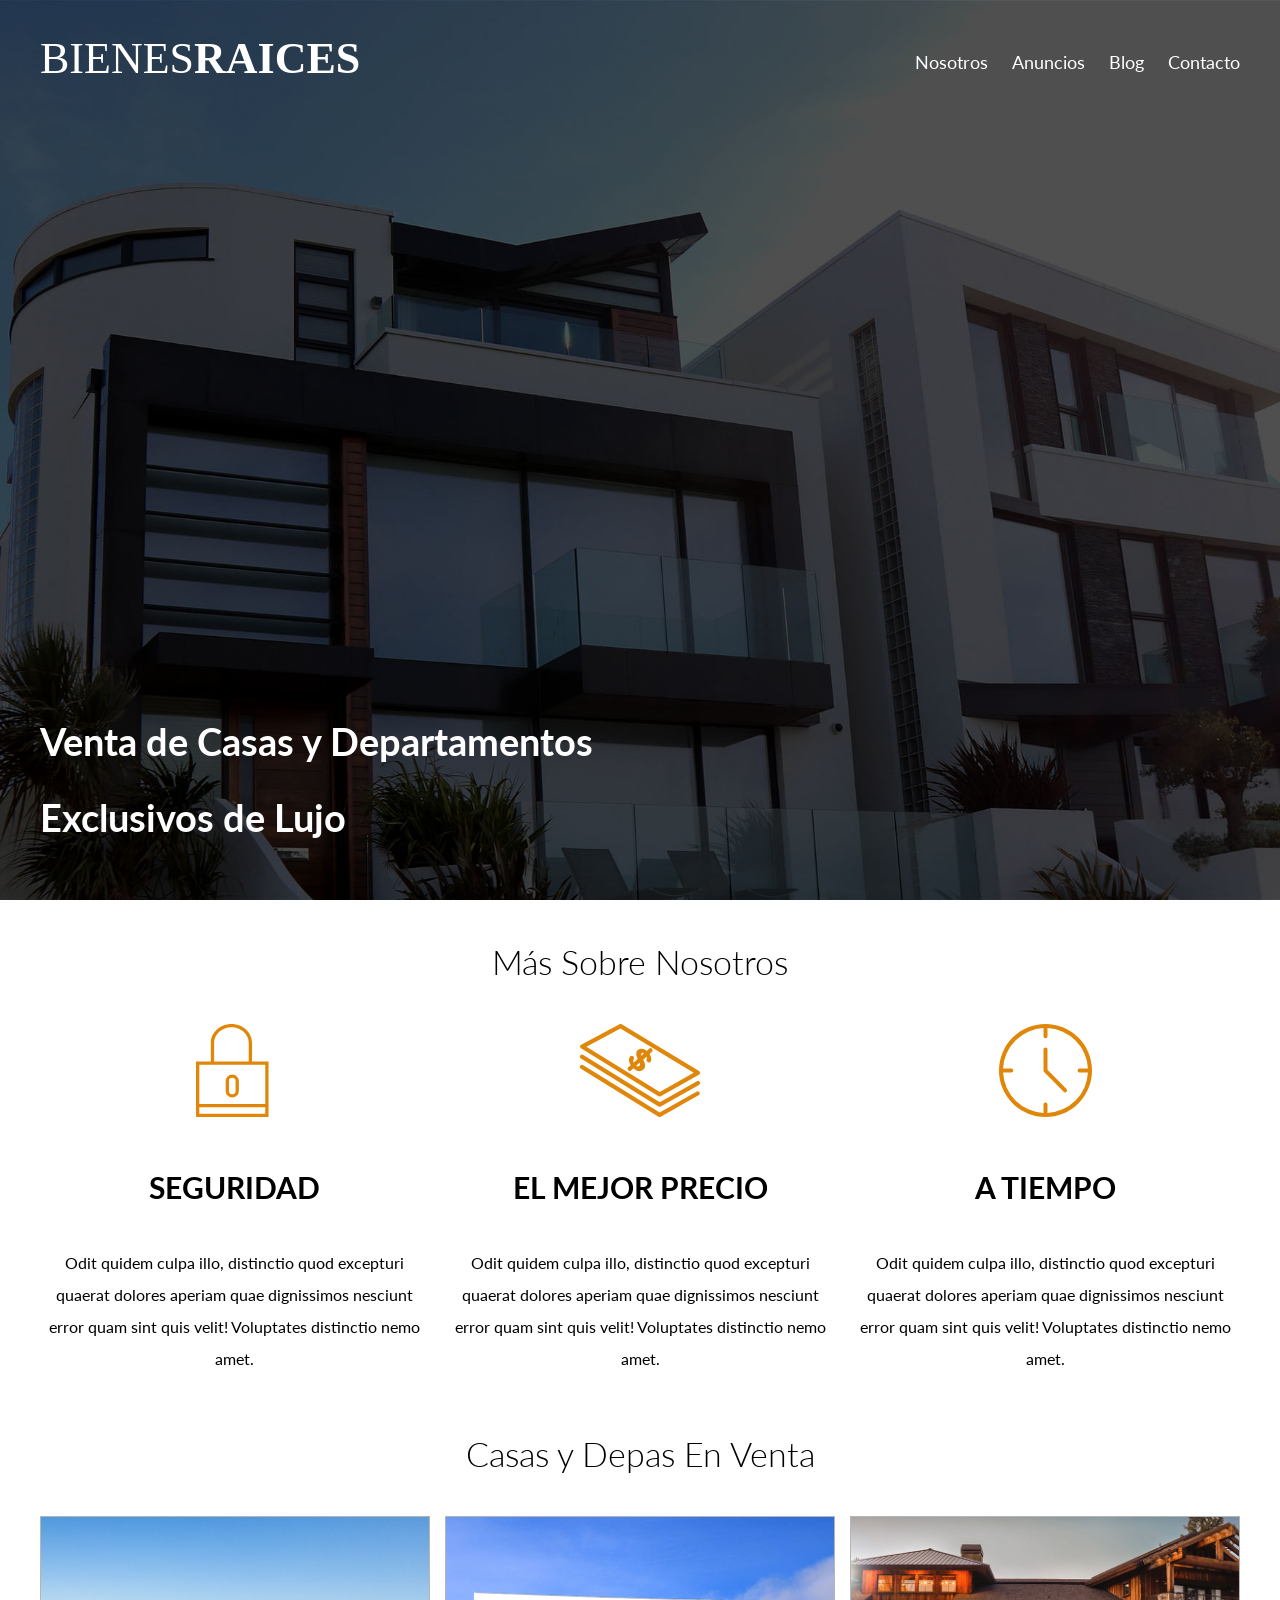
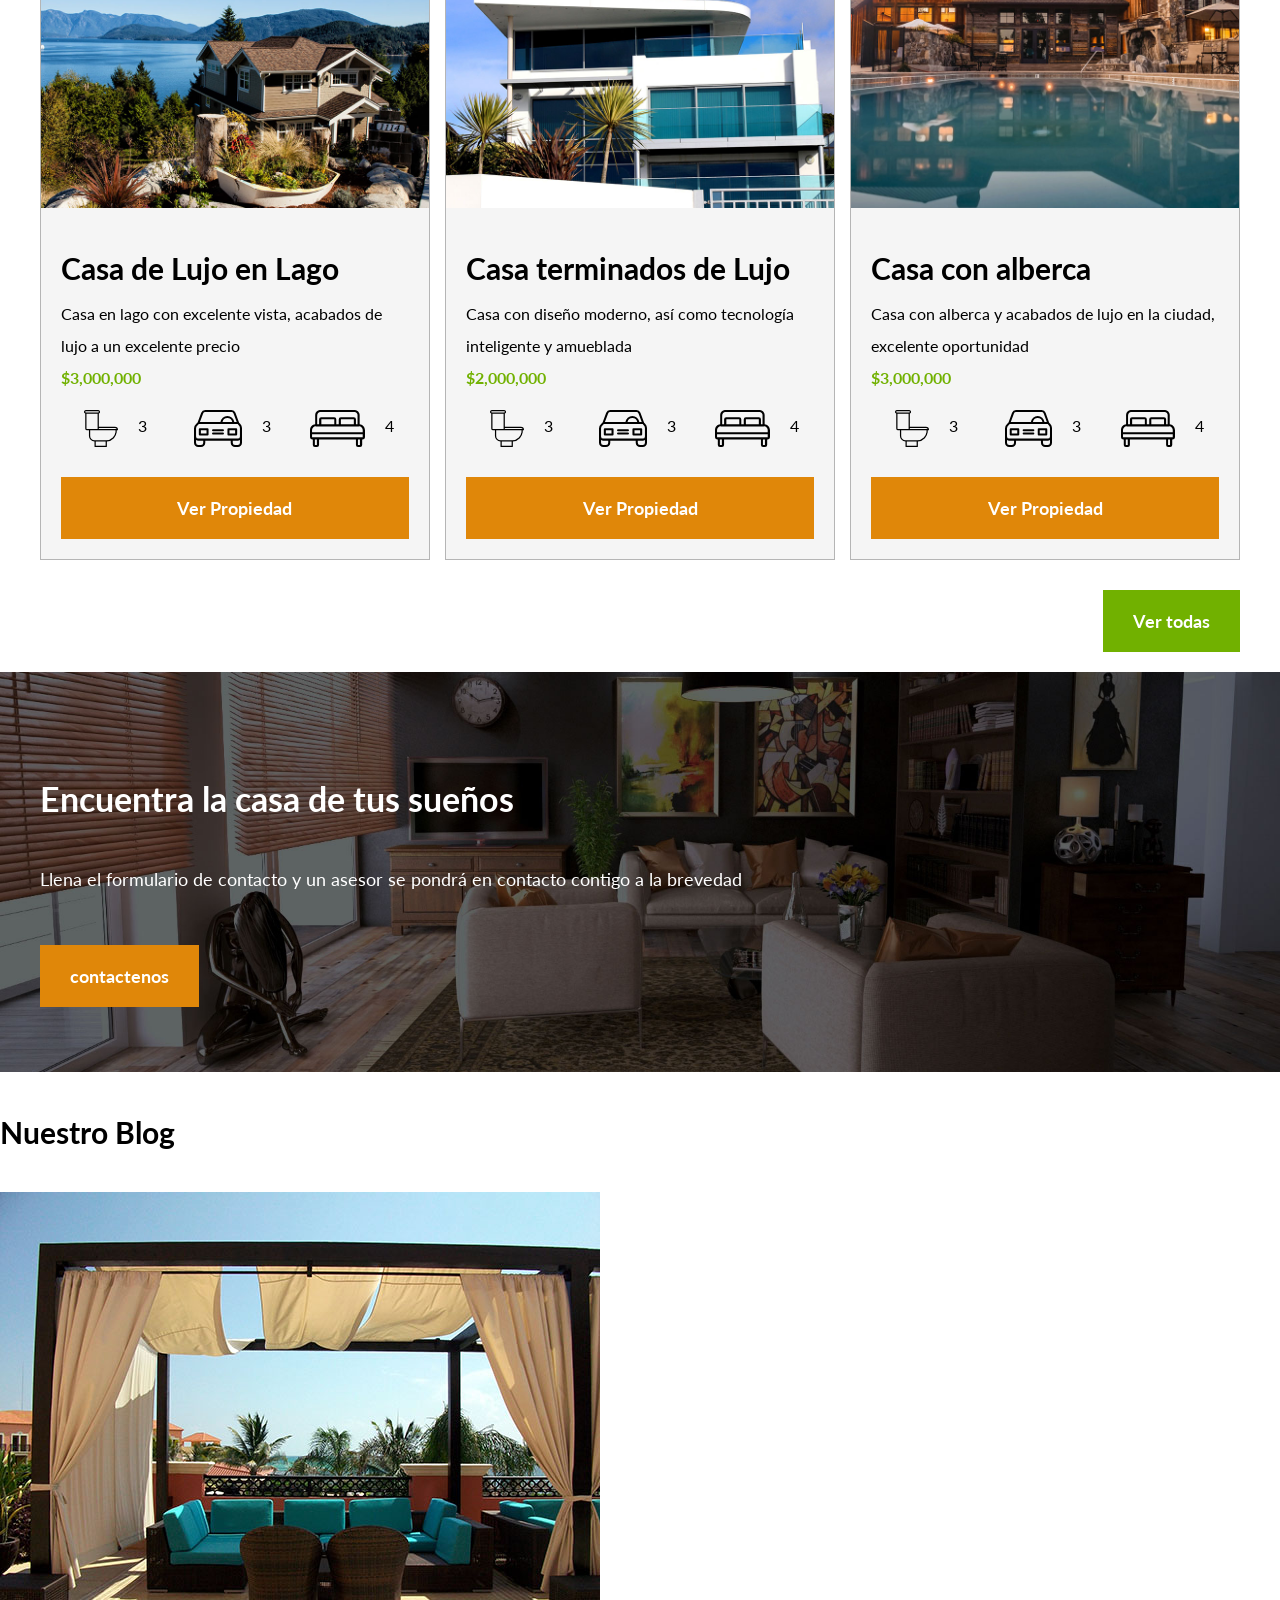
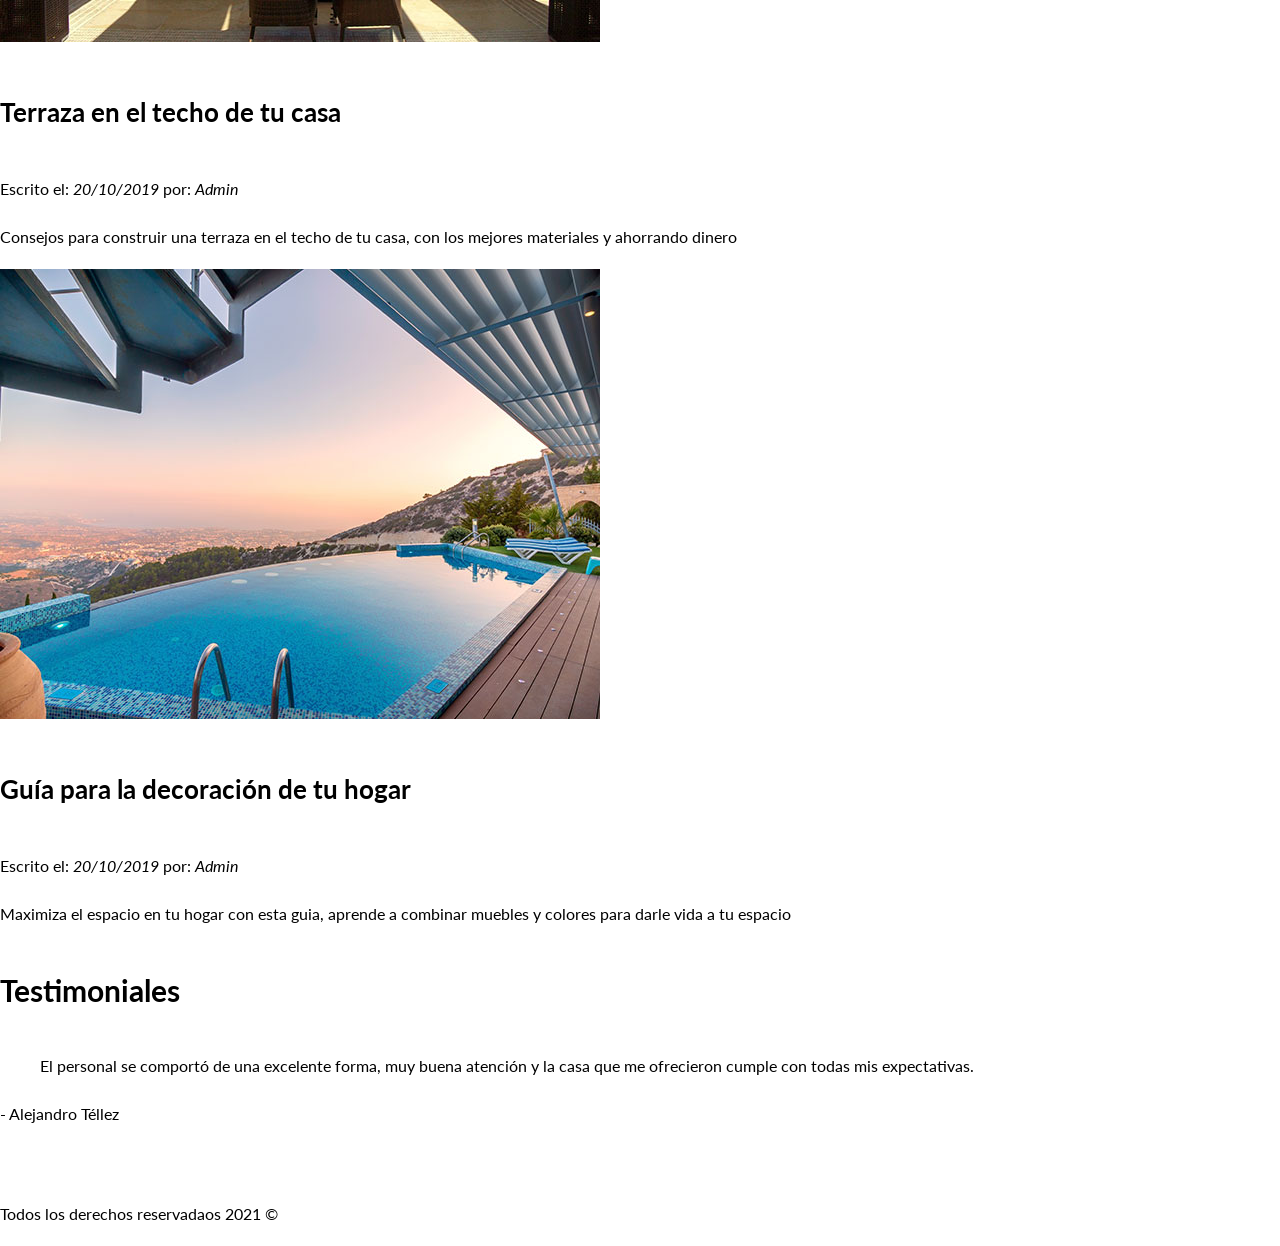
==== index.html @ 22dfffb2 "Finalización del capitulo 10" ====
<!DOCTYPE html>
<html lang="en">
<head>
    <meta charset="UTF-8">
    <meta http-equiv="X-UA-Compatible" content="IE=edge">
    <meta name="viewport" content="width=device-width, initial-scale=1.0">
    <title>Bienes Raices</title>
    <link rel="preconnect" href="https://fonts.gstatic.com">
    <link href="https://fonts.googleapis.com/css2?family=Lato:wght@300;400;700;900&display=swap" rel="stylesheet">
    <link rel="stylesheet" href="css/normalize.css">
    <link rel="stylesheet" href="css/style.css">
</head>
<body>

    <header class="site-header inicio">
        <div class="contenedor contenido-header">
            <div class="barra">
                <a href="/">
                    <img src="img/logo.svg" alt="Logotipo de Bienes Raices">
                </a>

                <nav class="navegacion">
                    <a href="nosotros.html">Nosotros</a>
                    <a href="anuncios.html">Anuncios</a>
                    <a href="blog.html">Blog</a>
                    <a href="contacto.html">Contacto</a>
                </nav>
            </div>

            <h1>Venta de Casas y Departamentos Exclusivos de Lujo</h1>
        </div>
    </header>

    <section class="contenedor seccion">
        <h2 class="centrar-texto fw-300" >Más Sobre Nosotros</h2>
        <div class="iconos-nosotros">
            <div class="icono">
                <img src="img/icono1.svg" alt="icono Seguridad">
                <h3>Seguridad</h3>
                <p>Odit quidem culpa illo, distinctio quod excepturi quaerat dolores aperiam quae dignissimos nesciunt error quam sint quis velit! Voluptates distinctio nemo amet.</p>
            </div>

            <div class="icono">
                <img src="img/icono2.svg" alt="icono Mejor Precio">
                <h3>El Mejor Precio</h3>
                <p>Odit quidem culpa illo, distinctio quod excepturi quaerat dolores aperiam quae dignissimos nesciunt error quam sint quis velit! Voluptates distinctio nemo amet.</p>
            </div>

            <div class="icono">
                <img src="img/icono3.svg" alt="icono A Tiempo">
                <h3>A Tiempo</h3>
                <p>Odit quidem culpa illo, distinctio quod excepturi quaerat dolores aperiam quae dignissimos nesciunt error quam sint quis velit! Voluptates distinctio nemo amet.</p>   
            </div> 
        </div>
    </section>

    <main class="seccion contenedor">
        <h2 class="fw-300 centrar-texto">Casas y Depas En Venta</h2>

        <div class="contenedor-anuncios">
            <div class="anuncio">
                <img src="img/anuncio1.jpg" alt="Anuncio casa en el lago">
                <div class="contenido-anuncio"> 
                    <h3>Casa de Lujo en Lago</h3>
                    <p>Casa en lago con excelente vista, acabados de lujo a un excelente precio</p>
                    <p class="precio">$3,000,000</p>
                    <ul class="iconos-caracteristicas">
                        <li>
                            <img src="img/icono_wc.svg" alt="icono wc">
                            <p>3</p>
                        </li>

                        <li>
                            <img src="img/icono_estacionamiento.svg" alt="icono autos">
                            <p>3</p>
                        </li>

                        <li>
                            <img src="img/icono_dormitorio.svg" alt="icono dormitorio">
                            <p>4</p>
                        </li>
                    </ul>
                    <a href="#" class="boton boton-amarillo d-block">Ver Propiedad</a>
                </div>
            </div>

            <div class="anuncio">
                <img src="img/anuncio2.jpg" alt="Anuncio casa de lujo">
                <div class="contenido-anuncio">
                    <h3>Casa terminados de Lujo</h3>
                    <p>Casa con diseño moderno, así como tecnología inteligente y amueblada</p>
                    <p class="precio">$2,000,000</p>
                    <ul class="iconos-caracteristicas">
                        <li>
                            <img src="img/icono_wc.svg" alt="icono wc">
                            <p>3</p>
                        </li>

                        <li>
                            <img src="img/icono_estacionamiento.svg" alt="icono autos">
                            <p>3</p>
                        </li>

                        <li>
                            <img src="img/icono_dormitorio.svg" alt="icono dormitorio">
                            <p>4</p>
                        </li>
                    </ul>
                    <a href="#" class="boton boton-amarillo d-block">Ver Propiedad</a>
                </div>
            </div>

            <div class="anuncio">
                <img src="img/anuncio3.jpg" alt="Anuncio casa con alberca">
                <div class="contenido-anuncio">
                    <h3>Casa con alberca</h3>
                    <p>Casa con alberca y acabados de lujo en la ciudad, excelente oportunidad</p>
                    <p class="precio">$3,000,000</p>
                    <ul class="iconos-caracteristicas">
                        <li>
                            <img src="img/icono_wc.svg" alt="icono wc">
                            <p>3</p>
                        </li>

                        <li>
                            <img src="img/icono_estacionamiento.svg" alt="icono autos">
                            <p>3</p>
                        </li>

                        <li>
                            <img src="img/icono_dormitorio.svg" alt="icono dormitorio">
                            <p>4</p>
                        </li>
                    </ul>
                    <a href="#" class="boton boton-amarillo d-block">Ver Propiedad</a>
                </div>
            </div>
        </div>
        <div class="ver-todas">
            <a href="Anuncios.html" class="boton boton-verde">Ver todas</a>
        </div>
    </main>
        
    <section class="imagen-contacto">
        <div class="contenedor contenido-contacto">
            <h2>Encuentra la casa de tus sueños</h2>
            <p>Llena el formulario de contacto y un asesor se pondrá en contacto contigo a la brevedad</p>
            <a href="contacto.html" class="boton boton-amarillo">contactenos</a>
            <link rel="stylesheet" href="css/style.css">
        </div>
    </section>
    <section>
        <h3>Nuestro Blog</h3>

        <article>
            <img src="img/blog1.jpg" alt="Entrada de blog">
            <h4>Terraza en el techo de tu casa</h4>
            <p>Escrito el: <em> 20/10/2019 </em> por: <em> Admin </em> </p>
            <p>Consejos para construir una terraza en el techo de tu casa, con los mejores materiales y ahorrando dinero</p>
        </article>

        <article>
            <img src="img/blog2.jpg" alt="Entrada de blog">
            <h4>Guía para la decoración de tu hogar</h4>
            <p>Escrito el: <em> 20/10/2019 </em> por: <em> Admin </em> </p>
            <p>Maximiza el espacio en tu hogar con esta guia, aprende a combinar muebles y colores para darle vida a tu espacio</p>
        </article>
    </section>

    <section>
        <h3>Testimoniales</h3>

        <blockquote> <!-- Es un parrafo para Testimoniales -->
            El personal se comportó de una excelente forma, muy buena atención y la casa que me ofrecieron cumple con todas mis expectativas.
        </blockquote>
        <p>- Alejandro Téllez</p>
    </section>  

    <footer>
        <nav class="navegacion">
            <a href="nosotros.html">Nosotros</a>
            <a href="anuncios.html">Anuncios</a>
            <a href="blog.html">Blog</a>
            <a href="contacto.html">Contacto</a>
        </nav>
        <p>Todos los derechos reservadaos 2021 &copy; </p>
    </footer>
</body>
</html>
---- css/style.css ----
html{
    box-sizing: border-box;
    font-size: 62.5%;/**Rese REMS -> 1 REMS - 62.5% =10px */
}
*, *:before, *:after {
    box-sizing: inherit;
  }
body{
    font-family: 'Lato', sans-serif;
    font-size: 1.6rem;
    line-height: 2;
}

/*Estilos Globales */
img{
    max-width: 100%;/*Tamaño se ajustará a la pantalla*/
}
.contenedor{ /*Caja Principal*/
    max-width: 120rem; /*Tomará hasta 1200px*/
    margin: 0 auto 0 auto; /*Centrar a los lados el contenedor*/
}
/*--Definición de tamaños */
h1{
    font-size: 3.8rem;
}
h2{
    font-size: 3.4rem;
}
h3{
    font-size: 3rem;
}
h4{
    font-size: 2.6rem;
}
/* Utilidades */
.seccion{
    margin-top: 2rem;
    margin-bottom: 2rem;
}
.fw-300{
    font-weight: 300;
}
.centrar-texto{
    text-align: center;
}
/**Botones**/
.d-block{
    display: block!important; /*Se usa para que no se rescriba el display y solo se aplique en amarilla*/
}
.boton{
    color: white;
    font-weight: 700;
    text-decoration: none;
    font-size: 1.8rem;
    padding: 1.3rem 3rem;
    margin-top: 3rem;
    display: inline-block; /* se usa ya que los enlaces o la etiqueta <a> usa dispaly inline*/
    text-align: center;
}
.boton-amarillo{
    background-color: #e08709;
}
.boton-verde{
    background-color: #71b100;
}

/*Header*/
.site-header.inicio{
    background-image: url(../img/header.jpg);
    background-position: center center;
    background-size: cover;
    height: 100vh; /* Cubre el 100% de la altura de la pantalla  */
    min-height: 60rem; /* Lo mínimo que medirá en pantallas menores a 600px */
    
}
.contenido-header{
    height: 100%; /*Toma la altura del padre que es site-header*/
    display: flex;
    flex-direction: column;
    justify-content: space-between;
    
}
.contenido-header h1{
    color: white;
    padding-bottom: 2rem;
    max-width: 60rem; /* Tamaño de la caja */
    line-height: 2; /*interlineado*/
}
.barra{
    display: flex; /* Flex box solo afecta el primer nivel */
    justify-content: space-between;
    padding-top: 3rem;
    align-items: center;  /*Alinear verticalmente*/
}
/*Navegación*/
.navegacion a {
    color: white;
    text-decoration: none;
    font-size: 1.8rem;
    margin-right: 2rem;
}
.navegacion a:hover{ /* Cambia de color cuando se pasa el mouse */
    color: #71b100;
}

.navegacion a:last-of-type{ /* el último elemento, es este caso el último elemento de navegación no tiene margen */
    margin: 0;
}
/** Iconos Nosotors*/
.iconos-nosotros{ /*Padre*/
    display: flex;
    justify-content: space-between;
}

.icono{
    flex-basis: calc(33.3% - 1rem); /* Definiendo el tamaño */
    text-align: center; /* Centra todo el contenido */
}

.icono h3{
    text-transform: uppercase;
}
/**Anuncios**/
.contenedor-anuncios{/*Padre*/
    display: flex;
    justify-content: space-between;
}
.anuncio{
    flex-basis: calc(33.3% - 1rem); /* Definiendo el tamaño */
    border: 1px solid #b5b5b5;
    background-color: #f5f5f5;
}

.contenido-anuncio{
    padding: 2rem;
}
.contenido-anuncio h3,
.contenido-anuncio p{
    margin: 0;
}

.precio{
    color: #71b100;
    font-weight: 700;
}
.ver-todas{
    display: flex;
    justify-content: flex-end;
}
/** COntacto home **/
.imagen-contacto{
    background-image: url(../img/encuentra.jpg);
    background-position: center center;
    background-size: cover;
    height: 40rem;
    display: flex;
    align-items: center;
}
.contenido-contacto{
    flex: 1;
    color: white;

}
.contenido-contacto p {
    font-size: 1.8rem;
}
.iconos-caracteristicas{
    list-style: none;
    padding: 0;
    display: flex;
    justify-content: space-around;
}

.iconos-caracteristicas li{
    display: flex;
}
.iconos-caracteristicas li img{
    margin-right: 2rem;
}
---- css/style.css ----
html{
    box-sizing: border-box;
    font-size: 62.5%;/**Rese REMS -> 1 REMS - 62.5% =10px */
}
*, *:before, *:after {
    box-sizing: inherit;
  }
body{
    font-family: 'Lato', sans-serif;
    font-size: 1.6rem;
    line-height: 2;
}

/*Estilos Globales */
img{
    max-width: 100%;/*Tamaño se ajustará a la pantalla*/
}
.contenedor{ /*Caja Principal*/
    max-width: 120rem; /*Tomará hasta 1200px*/
    margin: 0 auto 0 auto; /*Centrar a los lados el contenedor*/
}
/*--Definición de tamaños */
h1{
    font-size: 3.8rem;
}
h2{
    font-size: 3.4rem;
}
h3{
    font-size: 3rem;
}
h4{
    font-size: 2.6rem;
}
/* Utilidades */
.seccion{
    margin-top: 2rem;
    margin-bottom: 2rem;
}
.fw-300{
    font-weight: 300;
}
.centrar-texto{
    text-align: center;
}
/**Botones**/
.d-block{
    display: block!important; /*Se usa para que no se rescriba el display y solo se aplique en amarilla*/
}
.boton{
    color: white;
    font-weight: 700;
    text-decoration: none;
    font-size: 1.8rem;
    padding: 1.3rem 3rem;
    margin-top: 3rem;
    display: inline-block; /* se usa ya que los enlaces o la etiqueta <a> usa dispaly inline*/
    text-align: center;
}
.boton-amarillo{
    background-color: #e08709;
}
.boton-verde{
    background-color: #71b100;
}

/*Header*/
.site-header.inicio{
    background-image: url(../img/header.jpg);
    background-position: center center;
    background-size: cover;
    height: 100vh; /* Cubre el 100% de la altura de la pantalla  */
    min-height: 60rem; /* Lo mínimo que medirá en pantallas menores a 600px */
    
}
.contenido-header{
    height: 100%; /*Toma la altura del padre que es site-header*/
    display: flex;
    flex-direction: column;
    justify-content: space-between;
    
}
.contenido-header h1{
    color: white;
    padding-bottom: 2rem;
    max-width: 60rem; /* Tamaño de la caja */
    line-height: 2; /*interlineado*/
}
.barra{
    display: flex; /* Flex box solo afecta el primer nivel */
    justify-content: space-between;
    padding-top: 3rem;
    align-items: center;  /*Alinear verticalmente*/
}
/*Navegación*/
.navegacion a {
    color: white;
    text-decoration: none;
    font-size: 1.8rem;
    margin-right: 2rem;
}
.navegacion a:hover{ /* Cambia de color cuando se pasa el mouse */
    color: #71b100;
}

.navegacion a:last-of-type{ /* el último elemento, es este caso el último elemento de navegación no tiene margen */
    margin: 0;
}
/** Iconos Nosotors*/
.iconos-nosotros{ /*Padre*/
    display: flex;
    justify-content: space-between;
}

.icono{
    flex-basis: calc(33.3% - 1rem); /* Definiendo el tamaño */
    text-align: center; /* Centra todo el contenido */
}

.icono h3{
    text-transform: uppercase;
}
/**Anuncios**/
.contenedor-anuncios{/*Padre*/
    display: flex;
    justify-content: space-between;
}
.anuncio{
    flex-basis: calc(33.3% - 1rem); /* Definiendo el tamaño */
    border: 1px solid #b5b5b5;
    background-color: #f5f5f5;
}

.contenido-anuncio{
    padding: 2rem;
}
.contenido-anuncio h3,
.contenido-anuncio p{
    margin: 0;
}

.precio{
    color: #71b100;
    font-weight: 700;
}
.ver-todas{
    display: flex;
    justify-content: flex-end;
}
/** COntacto home **/
.imagen-contacto{
    background-image: url(../img/encuentra.jpg);
    background-position: center center;
    background-size: cover;
    height: 40rem;
    display: flex;
    align-items: center;
}
.contenido-contacto{
    flex: 1;
    color: white;

}
.contenido-contacto p {
    font-size: 1.8rem;
}
.iconos-caracteristicas{
    list-style: none;
    padding: 0;
    display: flex;
    justify-content: space-around;
}

.iconos-caracteristicas li{
    display: flex;
}
.iconos-caracteristicas li img{
    margin-right: 2rem;
}
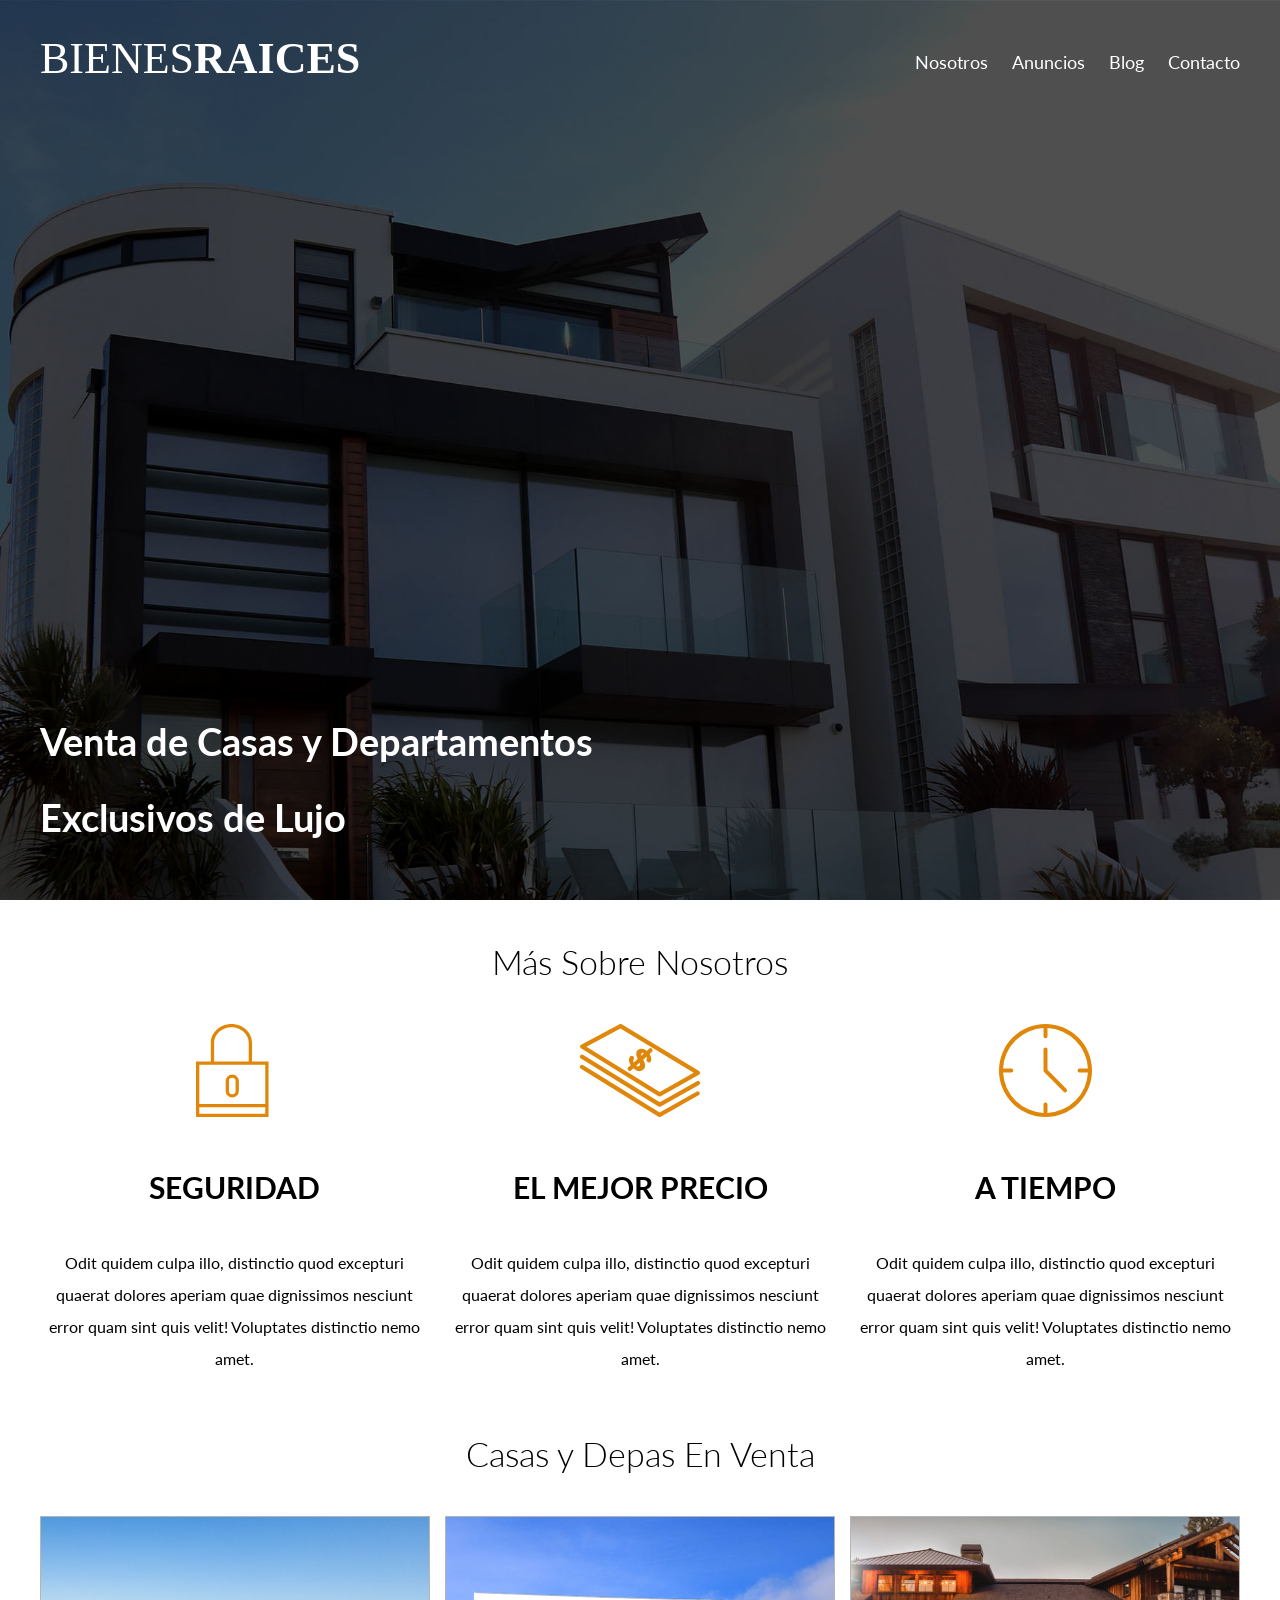
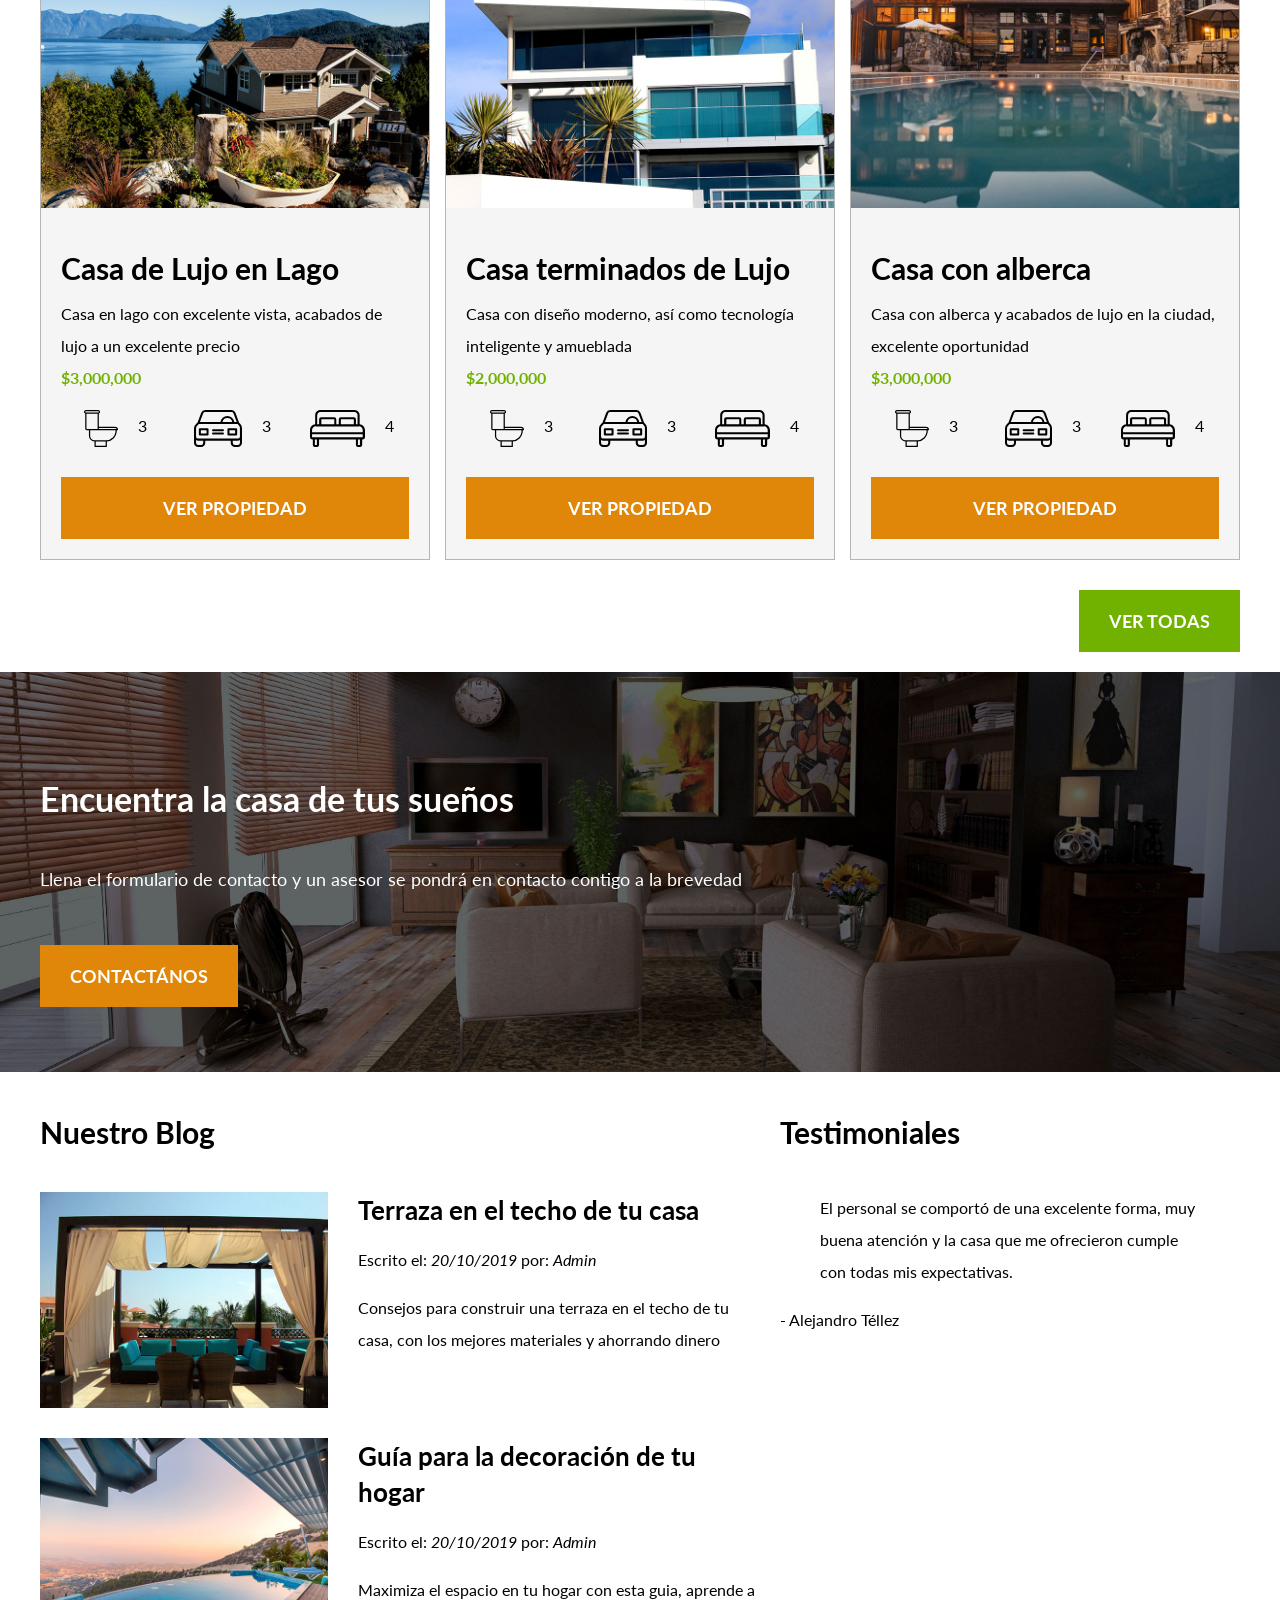
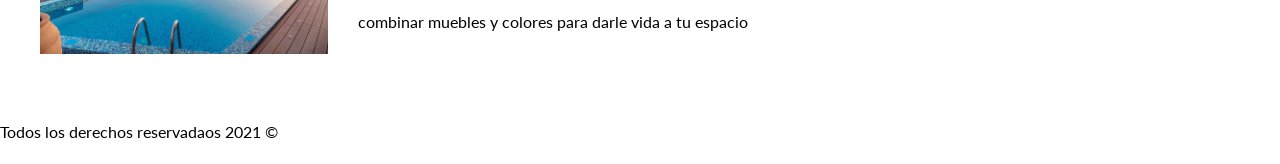
==== commit d3b5f7bc: "Finalización clase 1 capítulo 11 (primeros Pasos en el CSS del blog)" ====
--- a/index.html
+++ b/index.html
@@ -145,36 +145,47 @@
         <div class="contenedor contenido-contacto">
             <h2>Encuentra la casa de tus sueños</h2>
             <p>Llena el formulario de contacto y un asesor se pondrá en contacto contigo a la brevedad</p>
-            <a href="contacto.html" class="boton boton-amarillo">contactenos</a>
+            <a href="contacto.html" class="boton boton-amarillo">contactános</a>
             <link rel="stylesheet" href="css/style.css">
         </div>
     </section>
-    <section>
-        <h3>Nuestro Blog</h3>
-
-        <article>
-            <img src="img/blog1.jpg" alt="Entrada de blog">
-            <h4>Terraza en el techo de tu casa</h4>
-            <p>Escrito el: <em> 20/10/2019 </em> por: <em> Admin </em> </p>
-            <p>Consejos para construir una terraza en el techo de tu casa, con los mejores materiales y ahorrando dinero</p>
-        </article>
-
-        <article>
-            <img src="img/blog2.jpg" alt="Entrada de blog">
-            <h4>Guía para la decoración de tu hogar</h4>
-            <p>Escrito el: <em> 20/10/2019 </em> por: <em> Admin </em> </p>
-            <p>Maximiza el espacio en tu hogar con esta guia, aprende a combinar muebles y colores para darle vida a tu espacio</p>
-        </article>
-    </section>
-
-    <section>
-        <h3>Testimoniales</h3>
-
-        <blockquote> <!-- Es un parrafo para Testimoniales -->
-            El personal se comportó de una excelente forma, muy buena atención y la casa que me ofrecieron cumple con todas mis expectativas.
-        </blockquote>
-        <p>- Alejandro Téllez</p>
-    </section>  
+    
+    <div class="seccion-inferior contenedor">
+        <section class="blog">
+            <h3>Nuestro Blog</h3>
+
+            <article class="entrada-blog">
+                <div class="imagen">
+                    <img src="img/blog1.jpg" alt="Entrada de blog">
+                </div>
+                <div class="texto-entrada">
+                    <h4>Terraza en el techo de tu casa</h4>
+                    <p>Escrito el: <em> 20/10/2019 </em> por: <em> Admin </em> </p>
+                    <p>Consejos para construir una terraza en el techo de tu casa, con los mejores materiales y ahorrando dinero</p>
+                </div>
+            </article>
+
+            <article class="entrada-blog">
+                <div class="imagen">
+                    <img src="img/blog2.jpg" alt="Entrada de blog">
+                </div>
+                <div class="texto-entrada">
+                    <h4>Guía para la decoración de tu hogar</h4>
+                    <p>Escrito el: <em> 20/10/2019 </em> por: <em> Admin </em> </p>
+                    <p>Maximiza el espacio en tu hogar con esta guia, aprende a combinar muebles y colores para darle vida a tu espacio</p>
+                </div>
+            </article>
+        </section>
+
+        <section class="testimoniales">
+            <h3>Testimoniales</h3>
+
+            <blockquote> <!-- Es un parrafo para Testimoniales -->
+                El personal se comportó de una excelente forma, muy buena atención y la casa que me ofrecieron cumple con todas mis expectativas.
+            </blockquote>
+            <p>- Alejandro Téllez</p>
+        </section>
+    </div>  
 
     <footer>
         <nav class="navegacion">
--- a/css/style.css
+++ b/css/style.css
@@ -56,6 +56,7 @@
     margin-top: 3rem;
     display: inline-block; /* se usa ya que los enlaces o la etiqueta <a> usa dispaly inline*/
     text-align: center;
+    text-transform: uppercase;
 }
 .boton-amarillo{
     background-color: #e08709;
@@ -106,7 +107,7 @@
 .navegacion a:last-of-type{ /* el último elemento, es este caso el último elemento de navegación no tiene margen */
     margin: 0;
 }
-/** Iconos Nosotors*/
+/** Iconos Nosotros*/
 .iconos-nosotros{ /*Padre*/
     display: flex;
     justify-content: space-between;
@@ -147,7 +148,7 @@
     display: flex;
     justify-content: flex-end;
 }
-/** COntacto home **/
+/** Contacto home **/
 .imagen-contacto{
     background-image: url(../img/encuentra.jpg);
     background-position: center center;
@@ -170,10 +171,37 @@
     display: flex;
     justify-content: space-around;
 }
-
 .iconos-caracteristicas li{
     display: flex;
 }
 .iconos-caracteristicas li img{
     margin-right: 2rem;
+}
+.seccion-inferior{
+    display: flex;
+    justify-content: space-between;
+}
+.seccion-inferior .blog{
+    flex-basis: 60%;
+}
+.seccion-inferior .testimoniales{
+    flex-basis: calc(40% - 2rem);
+}
+.entrada-blog{
+    display: flex;
+    justify-content: space-between;
+    margin-bottom: 2rem;
+}
+.entrada-blog:last-of-type{
+    margin: 0;
+}
+.entrada-blog .imagen{
+    flex-basis: 40%;
+}
+.entrada-blog .texto-entrada{
+    flex-basis: calc(60% - 3rem);
+}
+.texto-entrada h4 {
+    margin: 0;
+    line-height: 1.4;
 }
--- a/css/style.css
+++ b/css/style.css
@@ -56,6 +56,7 @@
     margin-top: 3rem;
     display: inline-block; /* se usa ya que los enlaces o la etiqueta <a> usa dispaly inline*/
     text-align: center;
+    text-transform: uppercase;
 }
 .boton-amarillo{
     background-color: #e08709;
@@ -106,7 +107,7 @@
 .navegacion a:last-of-type{ /* el último elemento, es este caso el último elemento de navegación no tiene margen */
     margin: 0;
 }
-/** Iconos Nosotors*/
+/** Iconos Nosotros*/
 .iconos-nosotros{ /*Padre*/
     display: flex;
     justify-content: space-between;
@@ -147,7 +148,7 @@
     display: flex;
     justify-content: flex-end;
 }
-/** COntacto home **/
+/** Contacto home **/
 .imagen-contacto{
     background-image: url(../img/encuentra.jpg);
     background-position: center center;
@@ -170,10 +171,37 @@
     display: flex;
     justify-content: space-around;
 }
-
 .iconos-caracteristicas li{
     display: flex;
 }
 .iconos-caracteristicas li img{
     margin-right: 2rem;
+}
+.seccion-inferior{
+    display: flex;
+    justify-content: space-between;
+}
+.seccion-inferior .blog{
+    flex-basis: 60%;
+}
+.seccion-inferior .testimoniales{
+    flex-basis: calc(40% - 2rem);
+}
+.entrada-blog{
+    display: flex;
+    justify-content: space-between;
+    margin-bottom: 2rem;
+}
+.entrada-blog:last-of-type{
+    margin: 0;
+}
+.entrada-blog .imagen{
+    flex-basis: 40%;
+}
+.entrada-blog .texto-entrada{
+    flex-basis: calc(60% - 3rem);
+}
+.texto-entrada h4 {
+    margin: 0;
+    line-height: 1.4;
 }
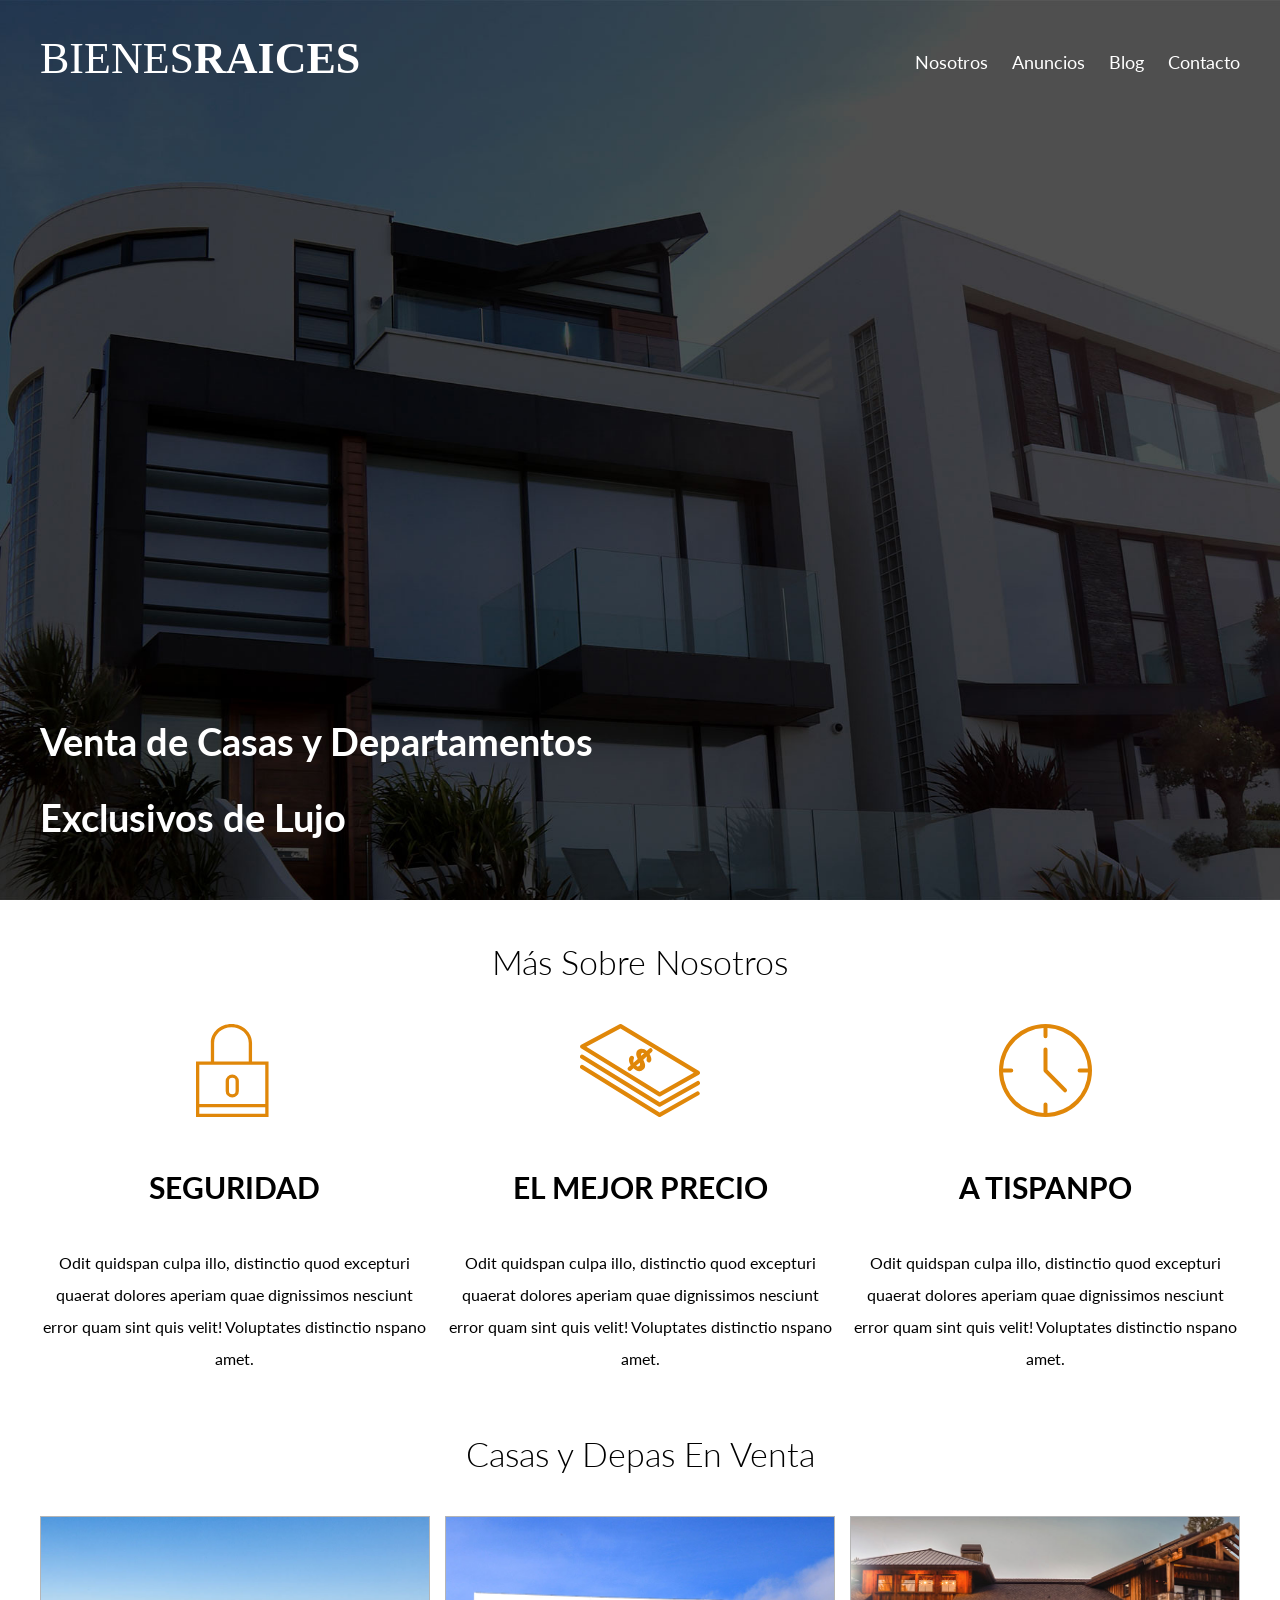
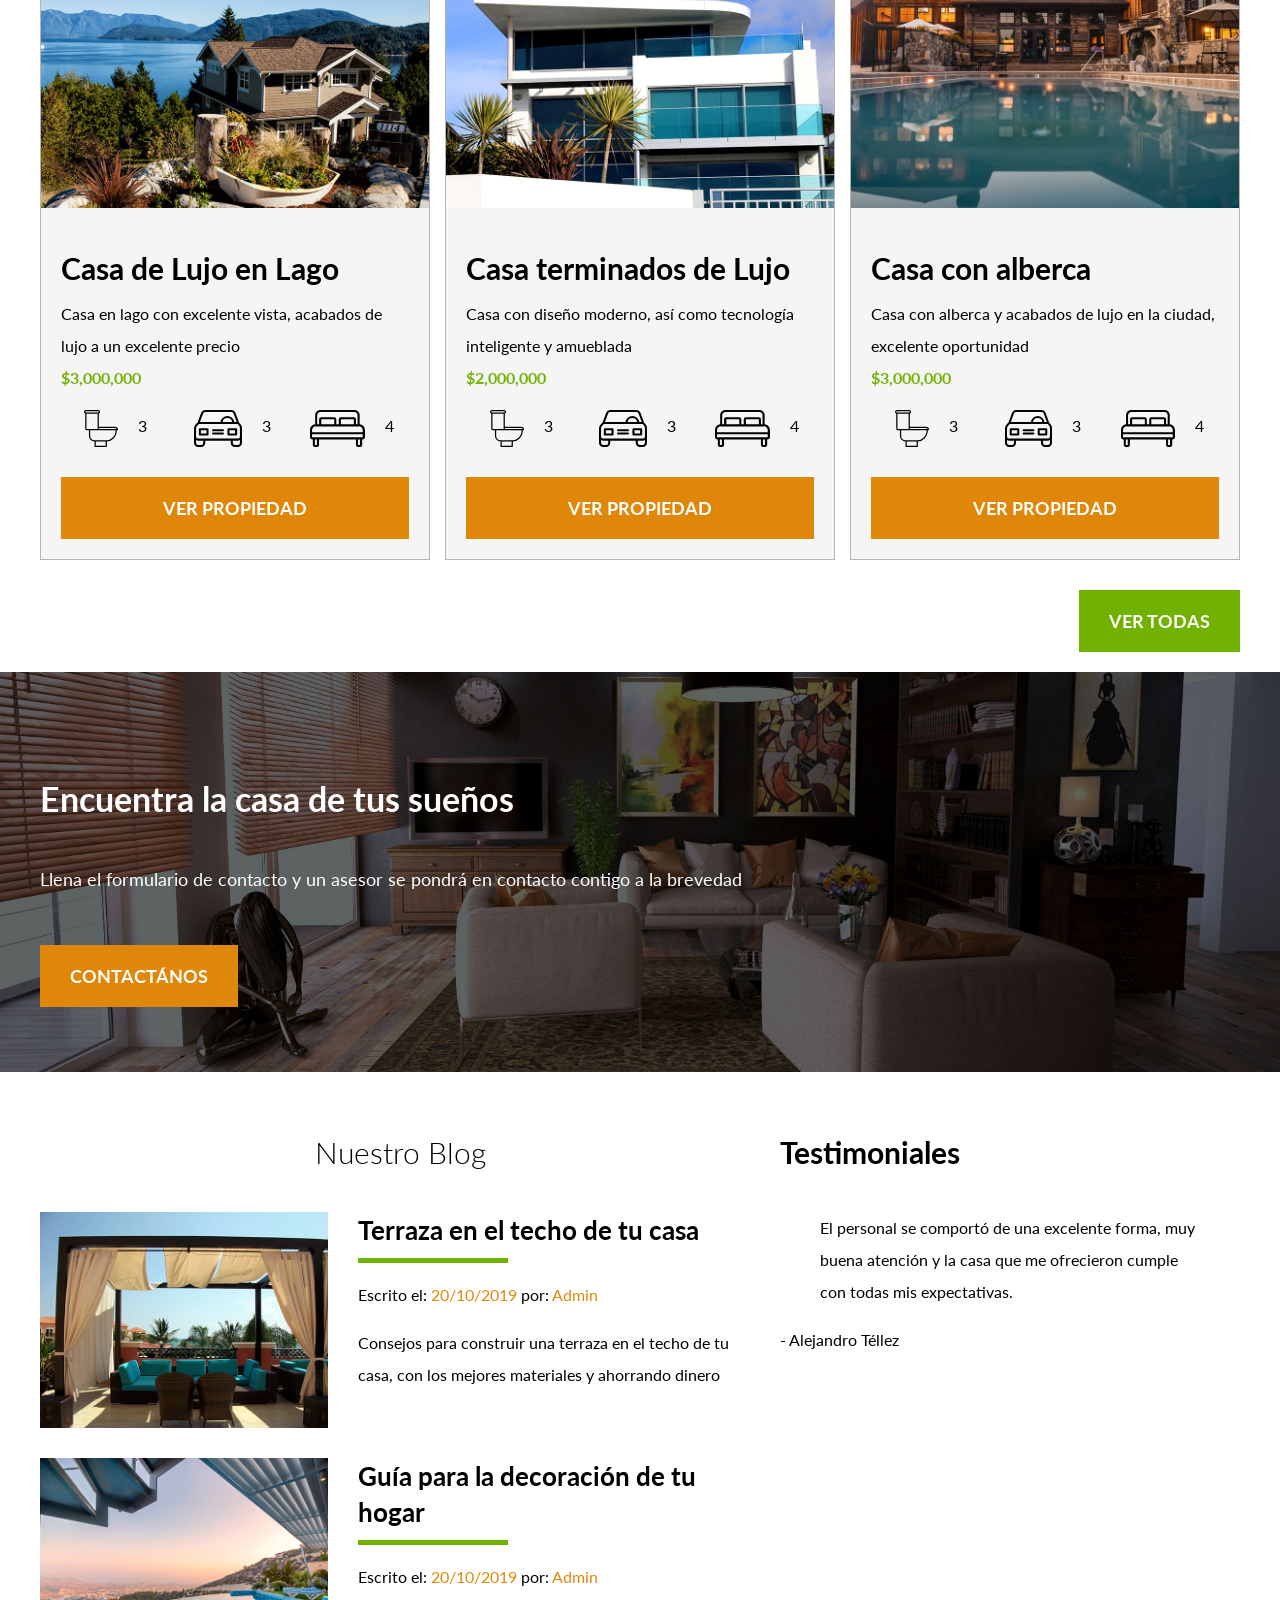
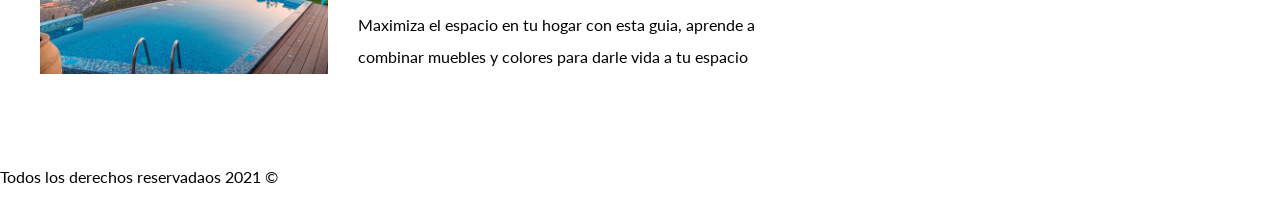
==== commit a4615c8c: "Finalización clase 2 capítulo 11 (Finalizando el blog)" ====
--- a/index.html
+++ b/index.html
@@ -37,19 +37,19 @@
             <div class="icono">
                 <img src="img/icono1.svg" alt="icono Seguridad">
                 <h3>Seguridad</h3>
-                <p>Odit quidem culpa illo, distinctio quod excepturi quaerat dolores aperiam quae dignissimos nesciunt error quam sint quis velit! Voluptates distinctio nemo amet.</p>
+                <p>Odit quidspan culpa illo, distinctio quod excepturi quaerat dolores aperiam quae dignissimos nesciunt error quam sint quis velit! Voluptates distinctio nspano amet.</p>
             </div>
 
             <div class="icono">
                 <img src="img/icono2.svg" alt="icono Mejor Precio">
                 <h3>El Mejor Precio</h3>
-                <p>Odit quidem culpa illo, distinctio quod excepturi quaerat dolores aperiam quae dignissimos nesciunt error quam sint quis velit! Voluptates distinctio nemo amet.</p>
+                <p>Odit quidspan culpa illo, distinctio quod excepturi quaerat dolores aperiam quae dignissimos nesciunt error quam sint quis velit! Voluptates distinctio nspano amet.</p>
             </div>
 
             <div class="icono">
-                <img src="img/icono3.svg" alt="icono A Tiempo">
-                <h3>A Tiempo</h3>
-                <p>Odit quidem culpa illo, distinctio quod excepturi quaerat dolores aperiam quae dignissimos nesciunt error quam sint quis velit! Voluptates distinctio nemo amet.</p>   
+                <img src="img/icono3.svg" alt="icono A Tispanpo">
+                <h3>A Tispanpo</h3>
+                <p>Odit quidspan culpa illo, distinctio quod excepturi quaerat dolores aperiam quae dignissimos nesciunt error quam sint quis velit! Voluptates distinctio nspano amet.</p>   
             </div> 
         </div>
     </section>
@@ -150,17 +150,19 @@
         </div>
     </section>
     
-    <div class="seccion-inferior contenedor">
+    <div class="seccion-inferior contenedor seccion">
         <section class="blog">
-            <h3>Nuestro Blog</h3>
+            <h3 class="centrar-texto fw-300">Nuestro Blog</h3>
 
             <article class="entrada-blog">
                 <div class="imagen">
                     <img src="img/blog1.jpg" alt="Entrada de blog">
                 </div>
                 <div class="texto-entrada">
-                    <h4>Terraza en el techo de tu casa</h4>
-                    <p>Escrito el: <em> 20/10/2019 </em> por: <em> Admin </em> </p>
+                    <a href="#">
+                        <h4>Terraza en el techo de tu casa</h4>
+                    </a>
+                    <p>Escrito el: <span> 20/10/2019 </span> por: <span> Admin </span> </p>
                     <p>Consejos para construir una terraza en el techo de tu casa, con los mejores materiales y ahorrando dinero</p>
                 </div>
             </article>
@@ -171,7 +173,7 @@
                 </div>
                 <div class="texto-entrada">
                     <h4>Guía para la decoración de tu hogar</h4>
-                    <p>Escrito el: <em> 20/10/2019 </em> por: <em> Admin </em> </p>
+                    <p>Escrito el: <span> 20/10/2019 </span> por: <span> Admin </span> </p>
                     <p>Maximiza el espacio en tu hogar con esta guia, aprende a combinar muebles y colores para darle vida a tu espacio</p>
                 </div>
             </article>
--- a/css/style.css
+++ b/css/style.css
@@ -201,7 +201,22 @@
 .entrada-blog .texto-entrada{
     flex-basis: calc(60% - 3rem);
 }
+.texto-entrada a{
+    color:black;
+    text-decoration: none;
+}
 .texto-entrada h4 {
     margin: 0;
     line-height: 1.4;
+}
+.texto-entrada h4::after{
+    content: '';
+    display: block;
+    background-color: #71b100;
+    width: 15rem;
+    height: .5rem;
+    margin-top: 1rem;
+}
+.texto-entrada span{
+    color: #e08709;
 }
--- a/css/style.css
+++ b/css/style.css
@@ -201,7 +201,22 @@
 .entrada-blog .texto-entrada{
     flex-basis: calc(60% - 3rem);
 }
+.texto-entrada a{
+    color:black;
+    text-decoration: none;
+}
 .texto-entrada h4 {
     margin: 0;
     line-height: 1.4;
+}
+.texto-entrada h4::after{
+    content: '';
+    display: block;
+    background-color: #71b100;
+    width: 15rem;
+    height: .5rem;
+    margin-top: 1rem;
+}
+.texto-entrada span{
+    color: #e08709;
 }
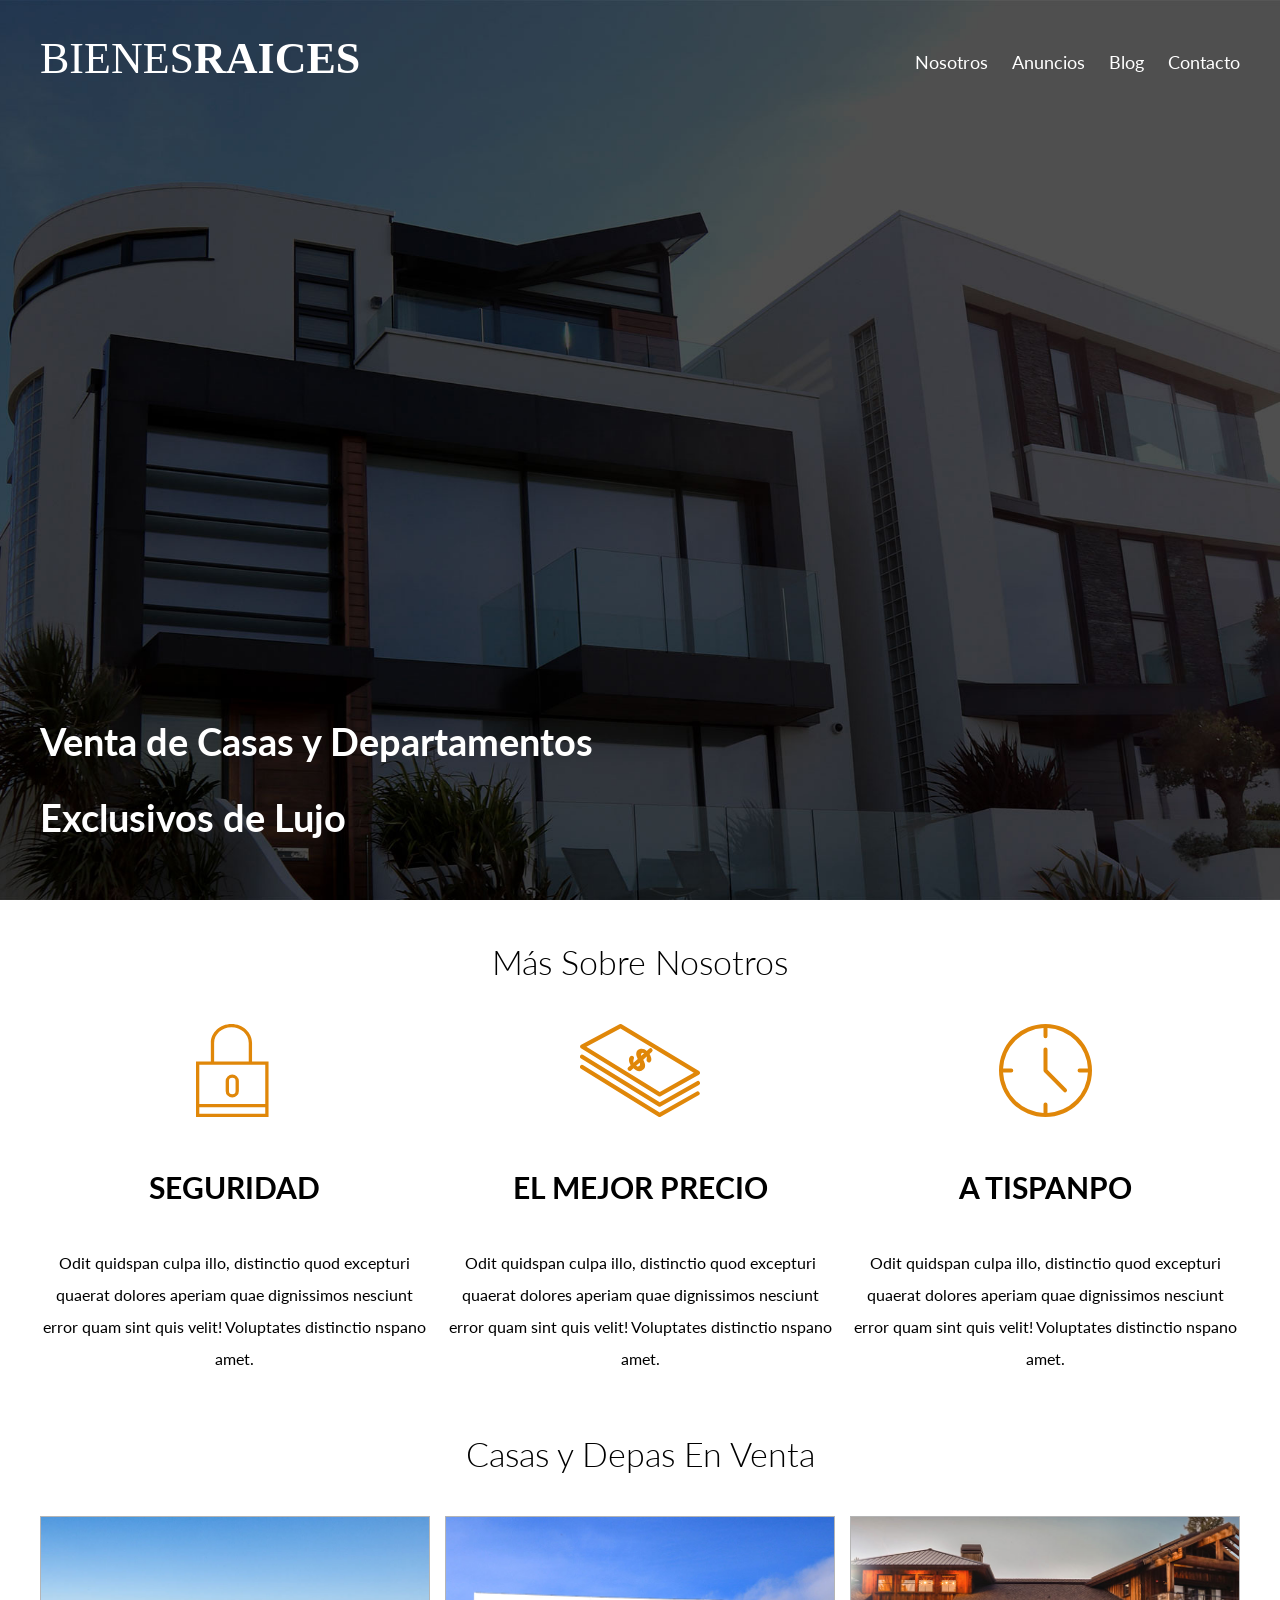
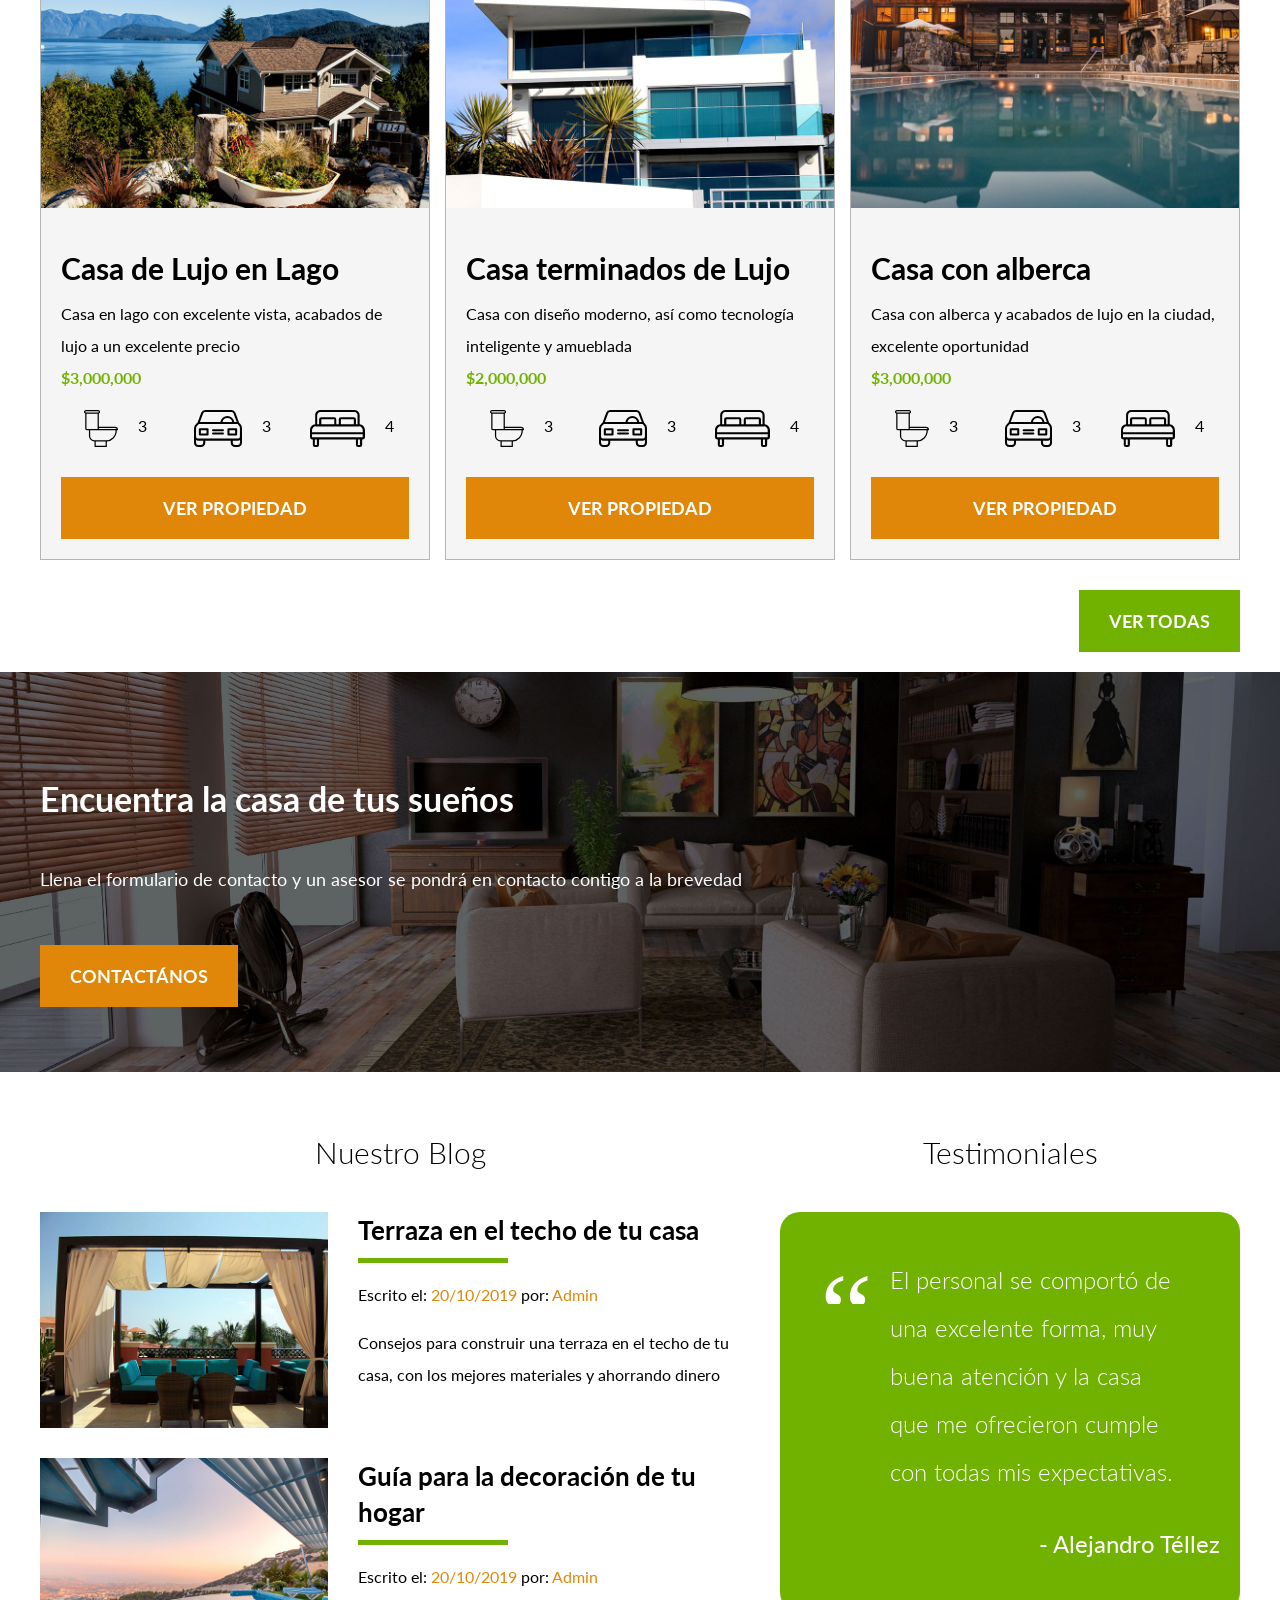
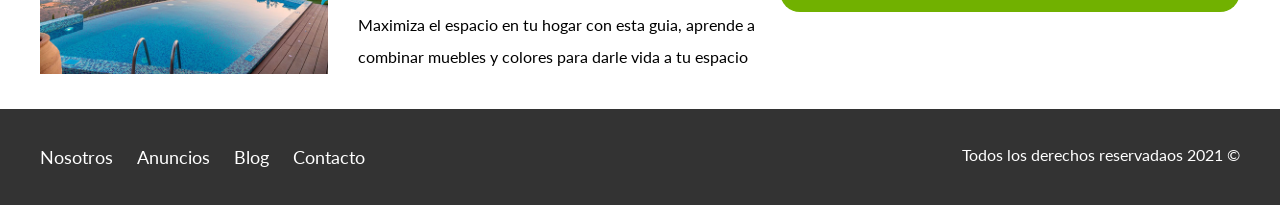
==== commit c9ce2339: "Finalización del capitulo 11" ====
--- a/index.html
+++ b/index.html
@@ -172,7 +172,9 @@
                     <img src="img/blog2.jpg" alt="Entrada de blog">
                 </div>
                 <div class="texto-entrada">
-                    <h4>Guía para la decoración de tu hogar</h4>
+                    <a href="#">
+                        <h4>Guía para la decoración de tu hogar</h4>
+                    </a>
                     <p>Escrito el: <span> 20/10/2019 </span> por: <span> Admin </span> </p>
                     <p>Maximiza el espacio en tu hogar con esta guia, aprende a combinar muebles y colores para darle vida a tu espacio</p>
                 </div>
@@ -180,23 +182,26 @@
         </section>
 
         <section class="testimoniales">
-            <h3>Testimoniales</h3>
-
-            <blockquote> <!-- Es un parrafo para Testimoniales -->
-                El personal se comportó de una excelente forma, muy buena atención y la casa que me ofrecieron cumple con todas mis expectativas.
-            </blockquote>
-            <p>- Alejandro Téllez</p>
+            <h3 class="centrar-texto fw-300">Testimoniales</h3>
+                <div class="testimonial">
+                <blockquote> <!-- Es un parrafo para Testimoniales -->
+                    El personal se comportó de una excelente forma, muy buena atención y la casa que me ofrecieron cumple con todas mis expectativas.
+                </blockquote>
+                <p>- Alejandro Téllez</p>
+            </div>
         </section>
     </div>  
 
-    <footer>
-        <nav class="navegacion">
-            <a href="nosotros.html">Nosotros</a>
-            <a href="anuncios.html">Anuncios</a>
-            <a href="blog.html">Blog</a>
-            <a href="contacto.html">Contacto</a>
-        </nav>
-        <p>Todos los derechos reservadaos 2021 &copy; </p>
+    <footer class="site-footer seccion">
+        <div class="contenedor contenedor-footer">
+            <nav class="navegacion">
+                <a href="nosotros.html">Nosotros</a>
+                <a href="anuncios.html">Anuncios</a>
+                <a href="blog.html">Blog</a>
+                <a href="contacto.html">Contacto</a>
+            </nav>
+            <p class="copyright">Todos los derechos reservadaos 2021 &copy; </p>
+        </div>
     </footer>
 </body>
 </html>
--- a/css/style.css
+++ b/css/style.css
@@ -219,4 +219,45 @@
 }
 .texto-entrada span{
     color: #e08709;
+}
+/**Testimoniales**/
+.testimonial{
+    background-color: #71b100;
+    font-size: 2.4rem;
+    padding: 2rem;
+    color: white;
+    border-radius: 2rem;
+}
+
+.testimonial p {
+    text-align: right;
+}
+
+.testimonial blockquote::before{
+    content: '';
+    background-image: url(../img/comilla.svg);
+    width: 5rem;
+    height: 5rem;
+    position:absolute;
+    left: -2rem;
+}
+
+.testimonial blockquote{
+    position: relative;
+    padding-left: 5rem;
+    font-weight: 300;
+}
+/**Footee**/
+.site-footer{
+    background-color: #333333;
+    margin: 0;
+}
+.contenedor-footer{
+    padding: 3rem 0;
+    display: flex;
+    justify-content: space-between;
+}
+.copyright{
+    margin: 0%;
+    color: white;
 }
--- a/css/style.css
+++ b/css/style.css
@@ -219,4 +219,45 @@
 }
 .texto-entrada span{
     color: #e08709;
+}
+/**Testimoniales**/
+.testimonial{
+    background-color: #71b100;
+    font-size: 2.4rem;
+    padding: 2rem;
+    color: white;
+    border-radius: 2rem;
+}
+
+.testimonial p {
+    text-align: right;
+}
+
+.testimonial blockquote::before{
+    content: '';
+    background-image: url(../img/comilla.svg);
+    width: 5rem;
+    height: 5rem;
+    position:absolute;
+    left: -2rem;
+}
+
+.testimonial blockquote{
+    position: relative;
+    padding-left: 5rem;
+    font-weight: 300;
+}
+/**Footee**/
+.site-footer{
+    background-color: #333333;
+    margin: 0;
+}
+.contenedor-footer{
+    padding: 3rem 0;
+    display: flex;
+    justify-content: space-between;
+}
+.copyright{
+    margin: 0%;
+    color: white;
 }
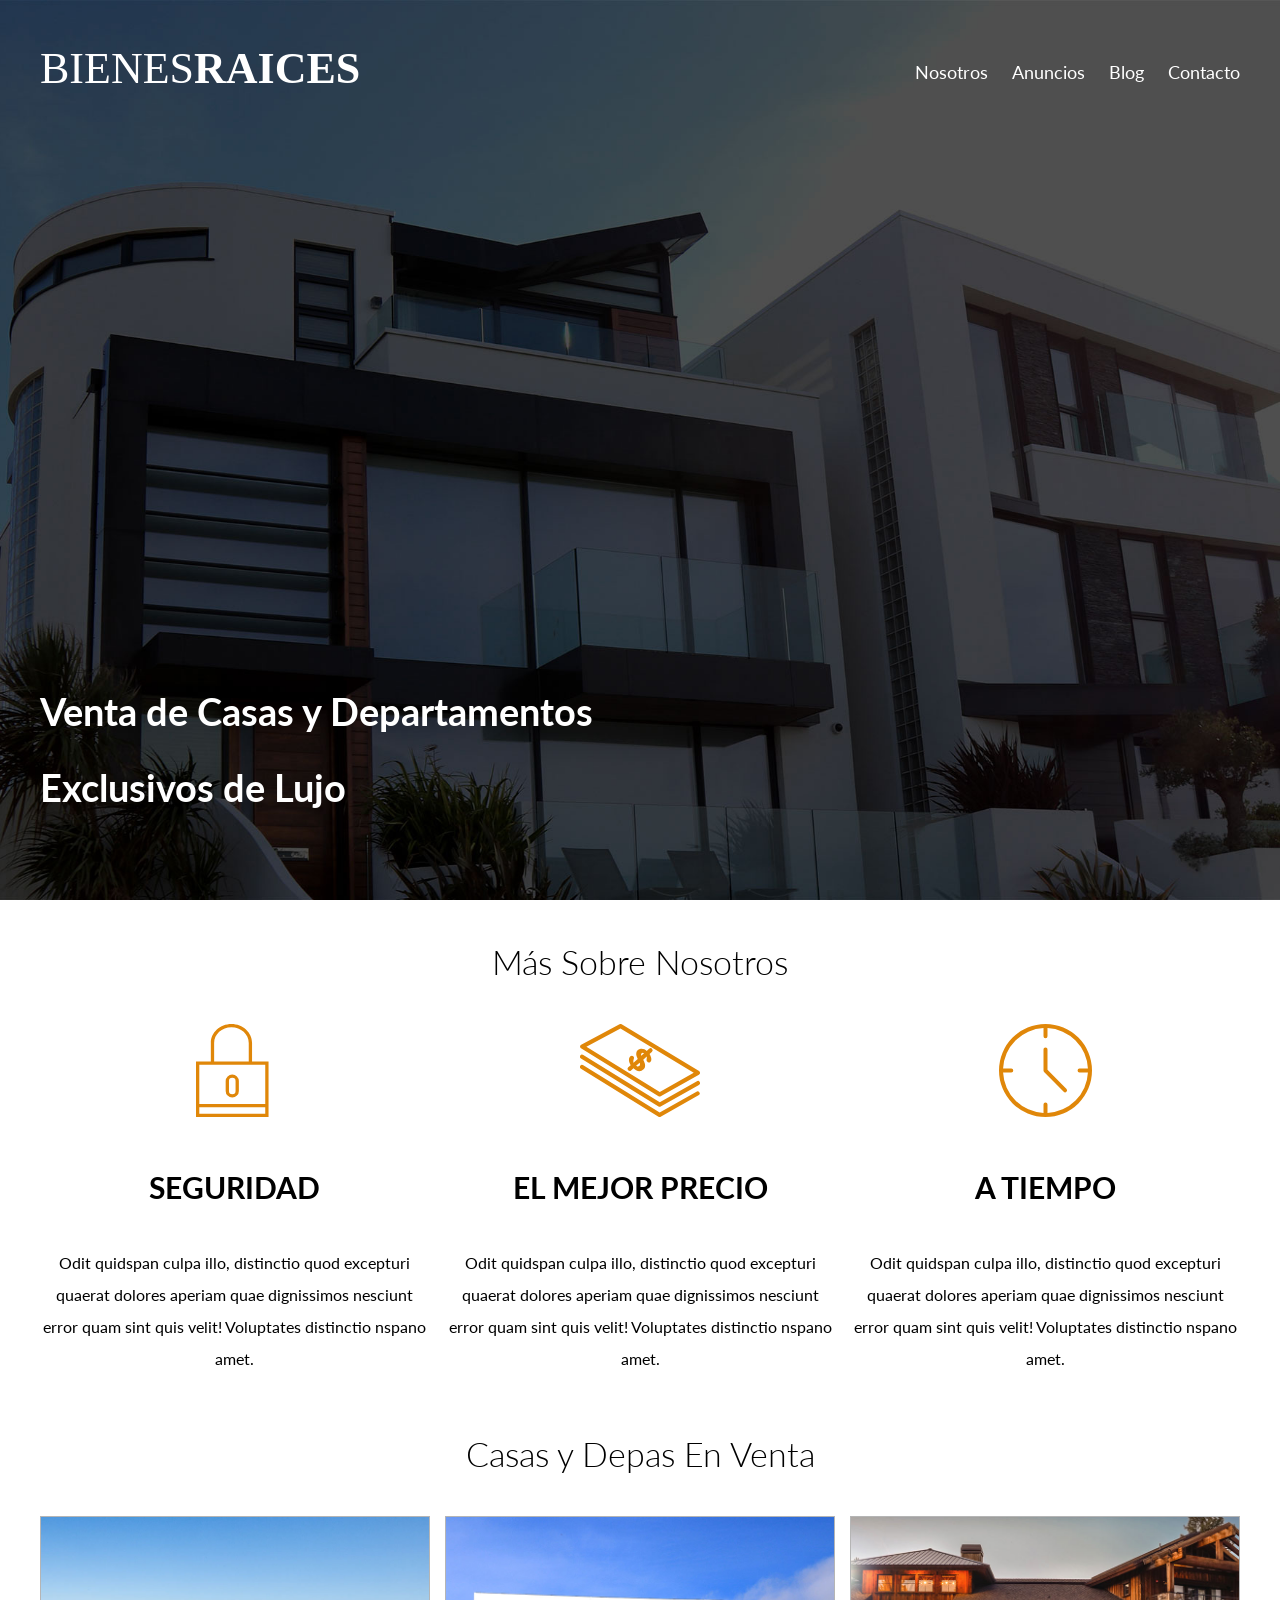
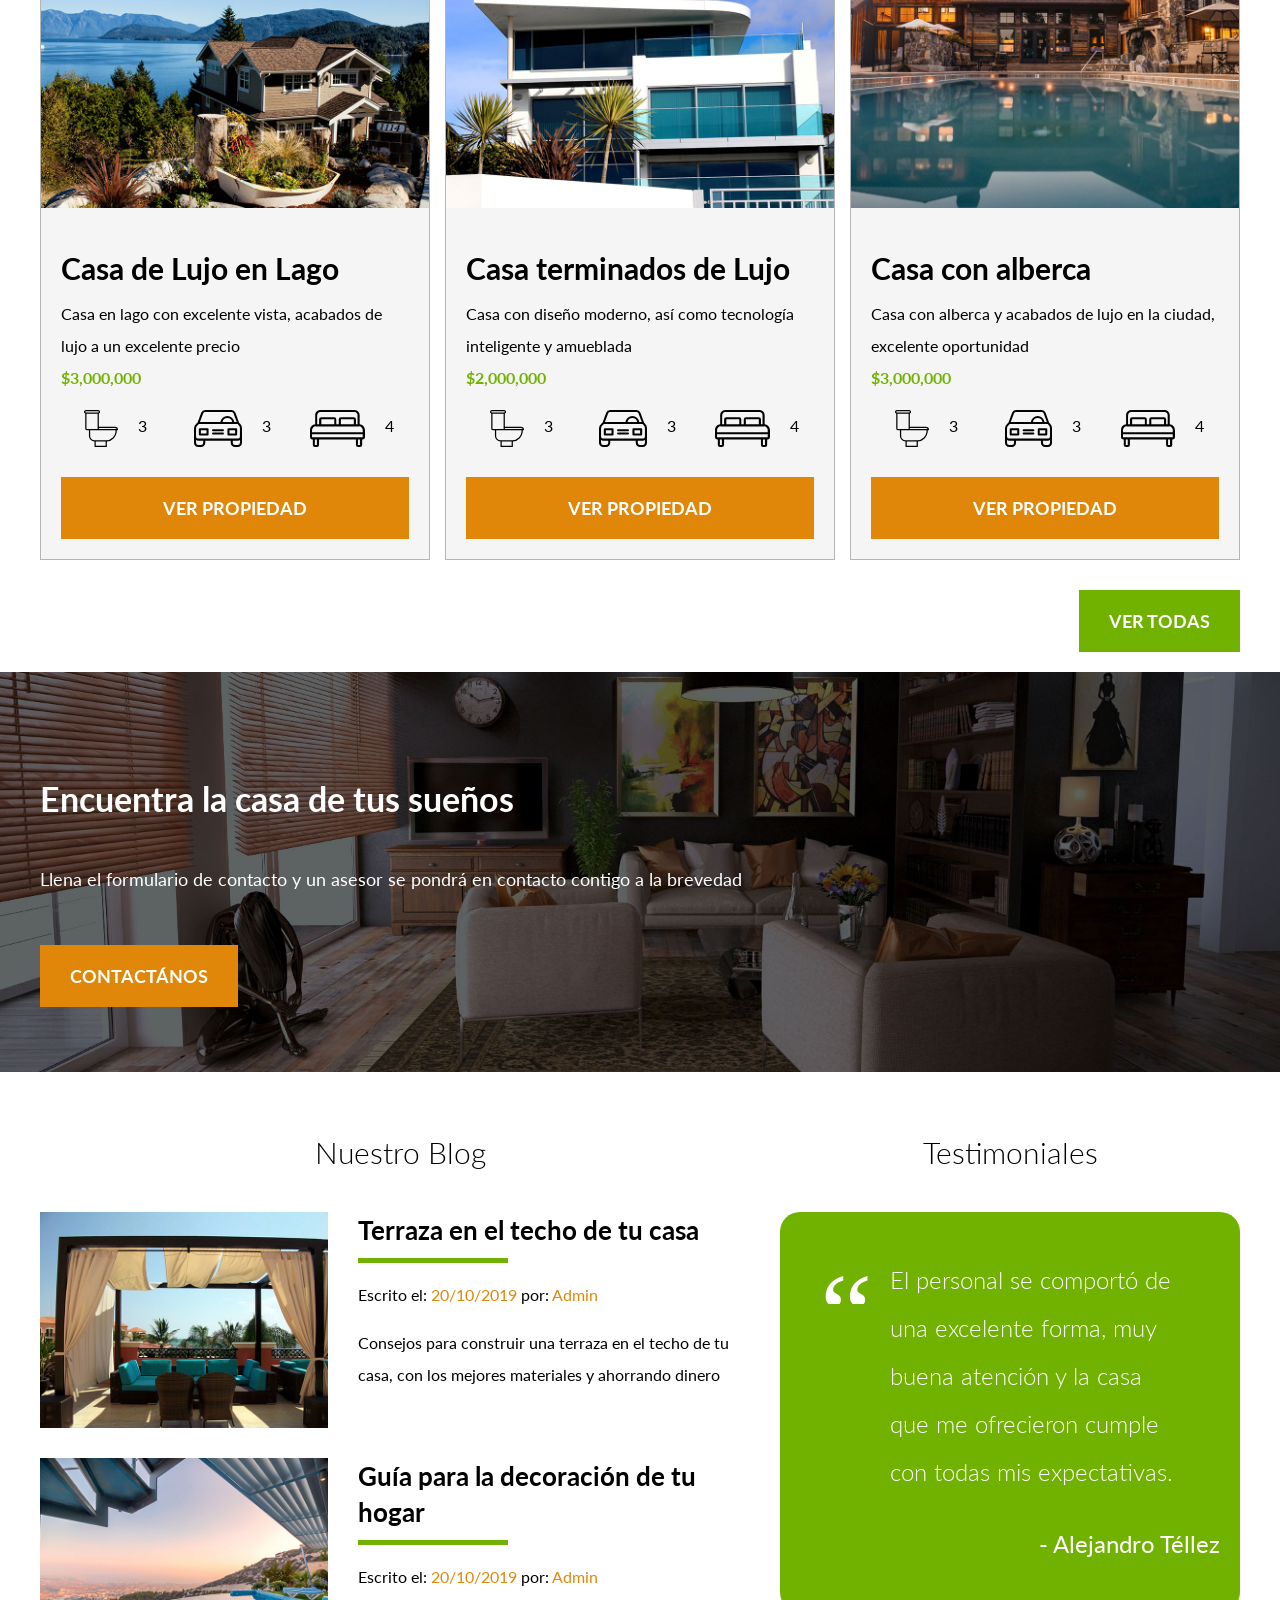
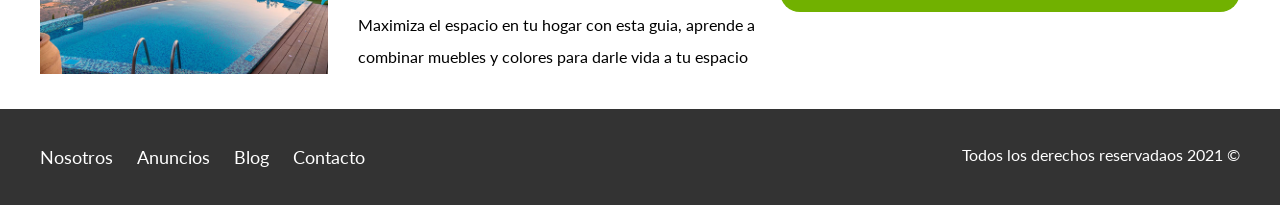
==== commit 0d9653ba: "Finalización del capitulo 12 nosotros.html" ====
--- a/index.html
+++ b/index.html
@@ -47,8 +47,8 @@
             </div>
 
             <div class="icono">
-                <img src="img/icono3.svg" alt="icono A Tispanpo">
-                <h3>A Tispanpo</h3>
+                <img src="img/icono3.svg" alt="icono A Tiempo">
+                <h3>A Tiempo</h3>
                 <p>Odit quidspan culpa illo, distinctio quod excepturi quaerat dolores aperiam quae dignissimos nesciunt error quam sint quis velit! Voluptates distinctio nspano amet.</p>   
             </div> 
         </div>
--- a/css/style.css
+++ b/css/style.css
@@ -66,6 +66,11 @@
 }
 
 /*Header*/
+.site-header{
+    background-color: #333333;
+    padding: 1rem 0 3rem 0;
+}
+
 .site-header.inicio{
     background-image: url(../img/header.jpg);
     background-position: center center;
@@ -260,4 +265,16 @@
 .copyright{
     margin: 0%;
     color: white;
+}
+/**Internas**/
+.contenido-nosotros{
+    display: grid;
+    grid-template-columns: repeat(2,1fr);
+    grid-column-gap: 2rem;
+}
+.texto-nosotros blockquote{
+    font-weight: 900;
+    font-size: 2rem;
+    margin: 0;
+    padding: 1rem 0 3rem 0;
 }
--- a/css/style.css
+++ b/css/style.css
@@ -66,6 +66,11 @@
 }
 
 /*Header*/
+.site-header{
+    background-color: #333333;
+    padding: 1rem 0 3rem 0;
+}
+
 .site-header.inicio{
     background-image: url(../img/header.jpg);
     background-position: center center;
@@ -260,4 +265,16 @@
 .copyright{
     margin: 0%;
     color: white;
+}
+/**Internas**/
+.contenido-nosotros{
+    display: grid;
+    grid-template-columns: repeat(2,1fr);
+    grid-column-gap: 2rem;
+}
+.texto-nosotros blockquote{
+    font-weight: 900;
+    font-size: 2rem;
+    margin: 0;
+    padding: 1rem 0 3rem 0;
 }
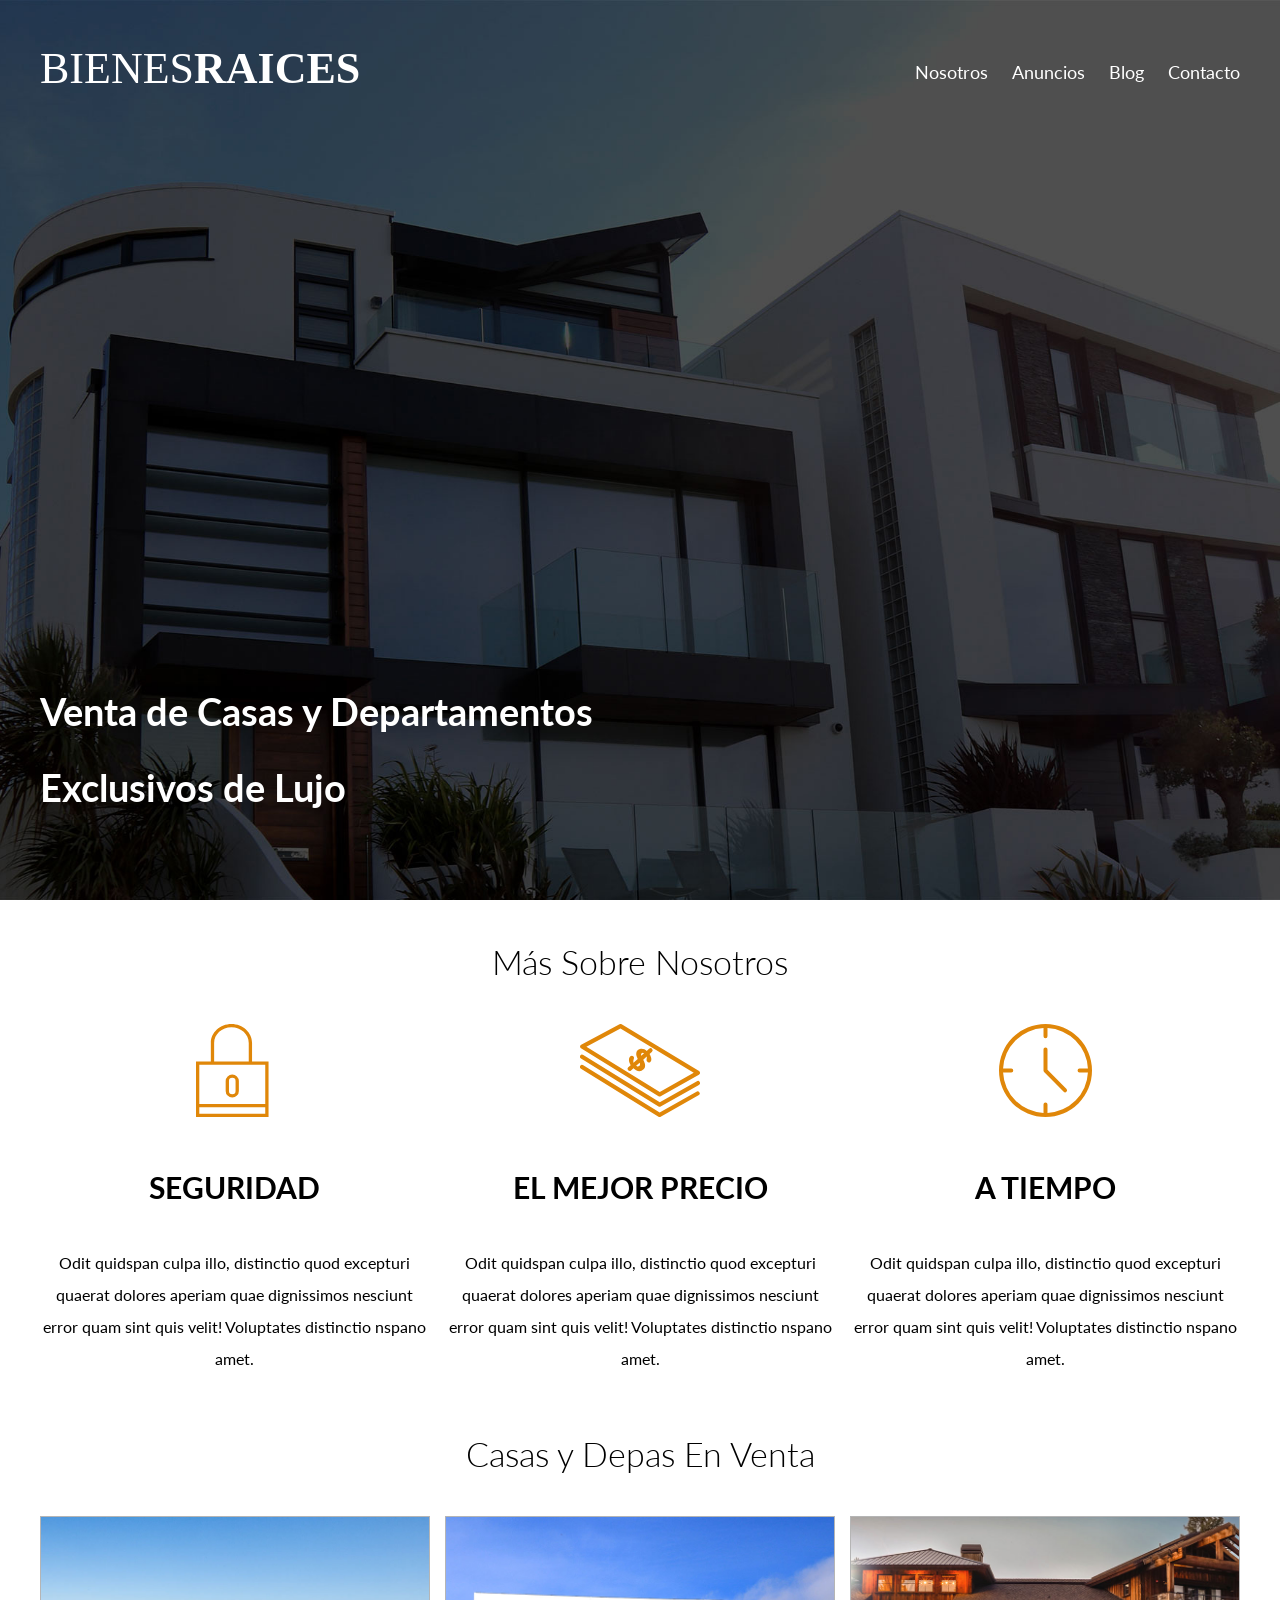
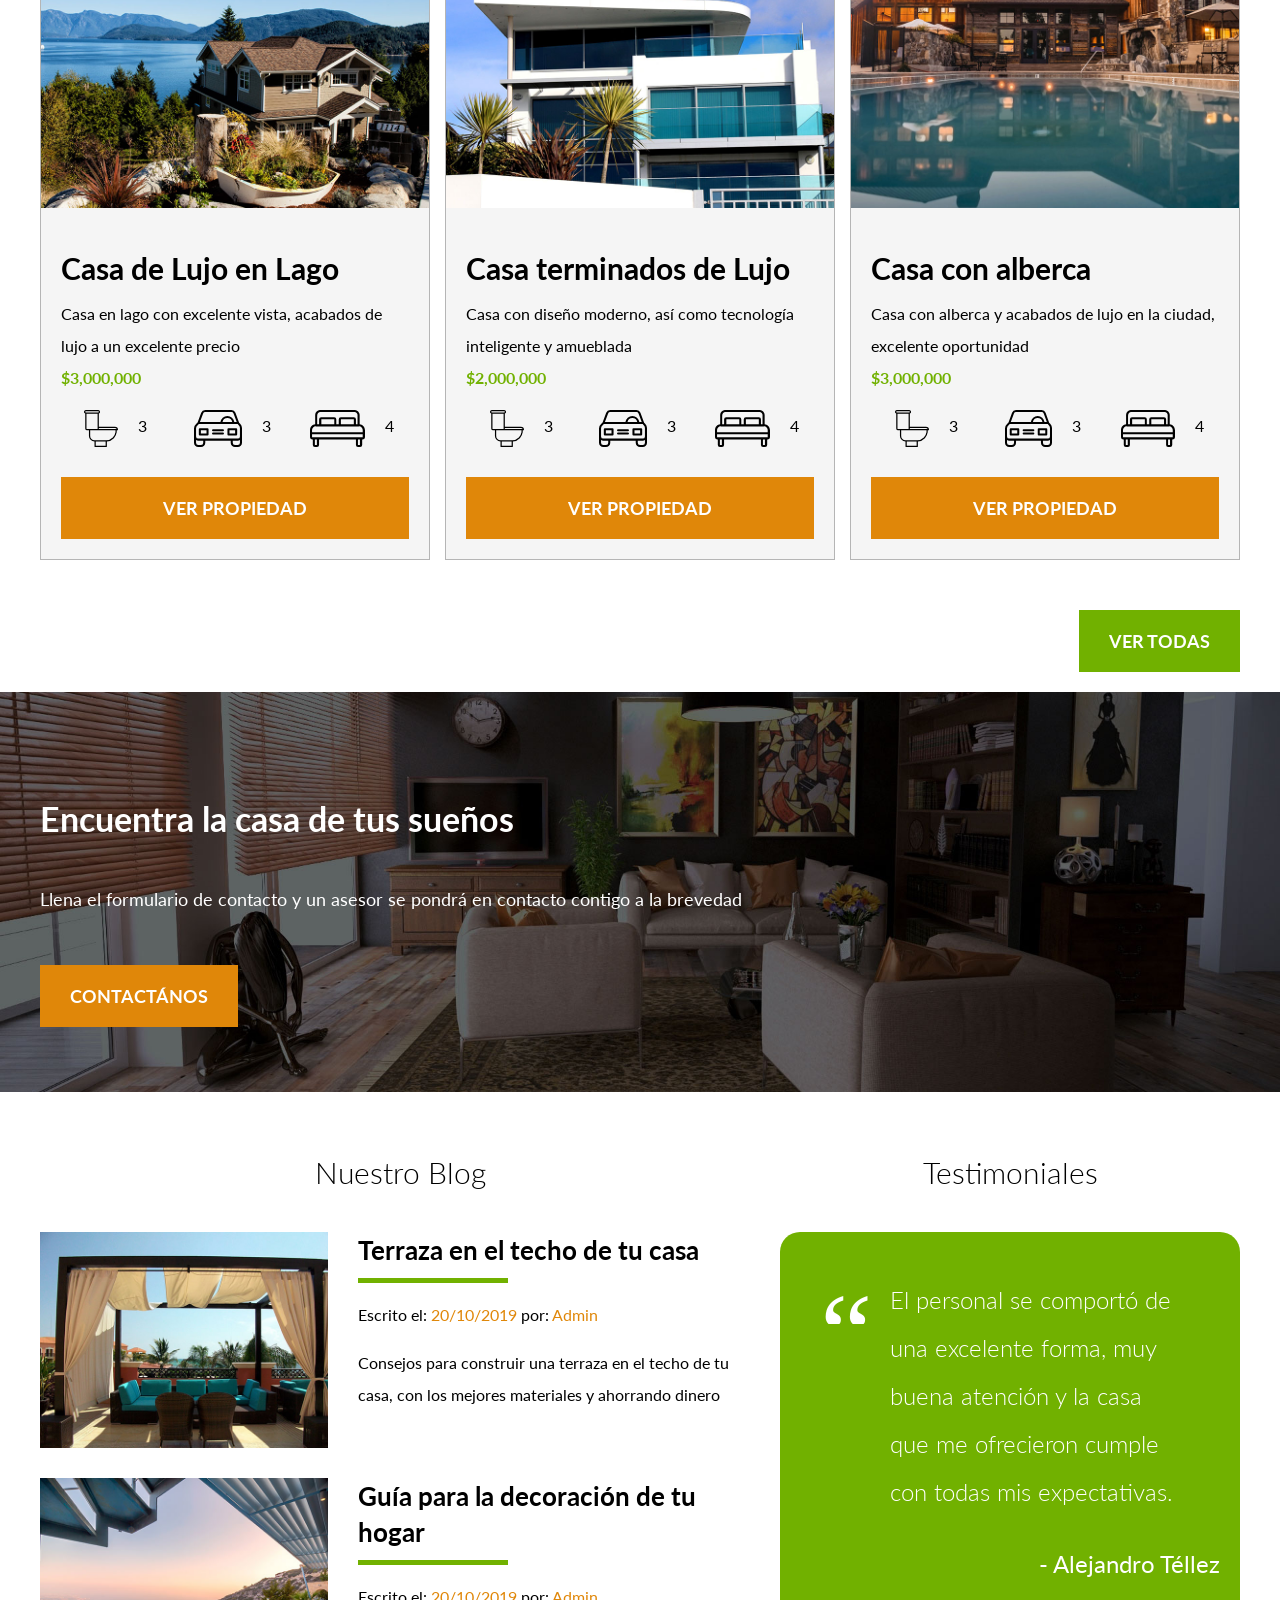
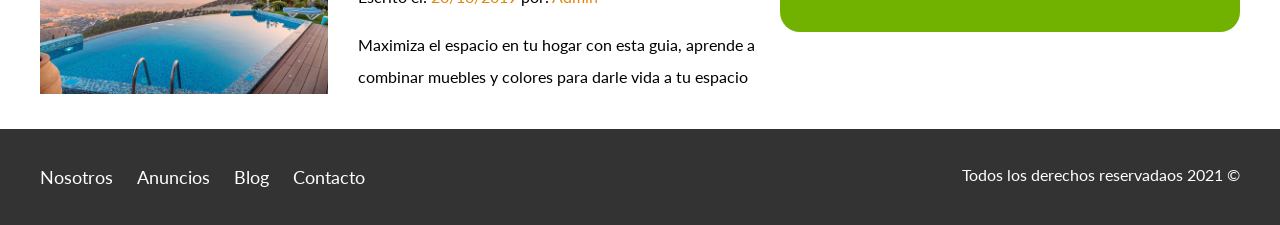
==== commit 20f4b1b1: "Se cambio a diseño responsivo" ====
--- a/index.html
+++ b/index.html
@@ -1,5 +1,6 @@
 <!DOCTYPE html>
 <html lang="en">
+
 <head>
     <meta charset="UTF-8">
     <meta http-equiv="X-UA-Compatible" content="IE=edge">
@@ -10,6 +11,7 @@
     <link rel="stylesheet" href="css/normalize.css">
     <link rel="stylesheet" href="css/style.css">
 </head>
+
 <body>
 
     <header class="site-header inicio">
@@ -19,6 +21,12 @@
                     <img src="img/logo.svg" alt="Logotipo de Bienes Raices">
                 </a>
 
+                <div class="mobile-menu">
+                    <a href="#navegacion">
+                        <img src="img/barras.svg" alt="Icono Menú">
+                    </a>
+                </div>
+
                 <nav class="navegacion">
                     <a href="nosotros.html">Nosotros</a>
                     <a href="anuncios.html">Anuncios</a>
@@ -32,7 +40,7 @@
     </header>
 
     <section class="contenedor seccion">
-        <h2 class="centrar-texto fw-300" >Más Sobre Nosotros</h2>
+        <h2 class="centrar-texto fw-300">Más Sobre Nosotros</h2>
         <div class="iconos-nosotros">
             <div class="icono">
                 <img src="img/icono1.svg" alt="icono Seguridad">
@@ -49,8 +57,8 @@
             <div class="icono">
                 <img src="img/icono3.svg" alt="icono A Tiempo">
                 <h3>A Tiempo</h3>
-                <p>Odit quidspan culpa illo, distinctio quod excepturi quaerat dolores aperiam quae dignissimos nesciunt error quam sint quis velit! Voluptates distinctio nspano amet.</p>   
-            </div> 
+                <p>Odit quidspan culpa illo, distinctio quod excepturi quaerat dolores aperiam quae dignissimos nesciunt error quam sint quis velit! Voluptates distinctio nspano amet.</p>
+            </div>
         </div>
     </section>
 
@@ -60,7 +68,7 @@
         <div class="contenedor-anuncios">
             <div class="anuncio">
                 <img src="img/anuncio1.jpg" alt="Anuncio casa en el lago">
-                <div class="contenido-anuncio"> 
+                <div class="contenido-anuncio">
                     <h3>Casa de Lujo en Lago</h3>
                     <p>Casa en lago con excelente vista, acabados de lujo a un excelente precio</p>
                     <p class="precio">$3,000,000</p>
@@ -80,7 +88,7 @@
                             <p>4</p>
                         </li>
                     </ul>
-                    <a href="#" class="boton boton-amarillo d-block">Ver Propiedad</a>
+                    <a href="anuncio.html" class="boton boton-amarillo d-block">Ver Propiedad</a>
                 </div>
             </div>
 
@@ -106,7 +114,7 @@
                             <p>4</p>
                         </li>
                     </ul>
-                    <a href="#" class="boton boton-amarillo d-block">Ver Propiedad</a>
+                    <a href="anuncio.html" class="boton boton-amarillo d-block">Ver Propiedad</a>
                 </div>
             </div>
 
@@ -132,7 +140,7 @@
                             <p>4</p>
                         </li>
                     </ul>
-                    <a href="#" class="boton boton-amarillo d-block">Ver Propiedad</a>
+                    <a href="anuncio.html" class="boton boton-amarillo d-block">Ver Propiedad</a>
                 </div>
             </div>
         </div>
@@ -140,7 +148,7 @@
             <a href="Anuncios.html" class="boton boton-verde">Ver todas</a>
         </div>
     </main>
-        
+
     <section class="imagen-contacto">
         <div class="contenedor contenido-contacto">
             <h2>Encuentra la casa de tus sueños</h2>
@@ -149,7 +157,7 @@
             <link rel="stylesheet" href="css/style.css">
         </div>
     </section>
-    
+
     <div class="seccion-inferior contenedor seccion">
         <section class="blog">
             <h3 class="centrar-texto fw-300">Nuestro Blog</h3>
@@ -183,14 +191,15 @@
 
         <section class="testimoniales">
             <h3 class="centrar-texto fw-300">Testimoniales</h3>
-                <div class="testimonial">
-                <blockquote> <!-- Es un parrafo para Testimoniales -->
+            <div class="testimonial">
+                <blockquote>
+                    <!-- Es un parrafo para Testimoniales -->
                     El personal se comportó de una excelente forma, muy buena atención y la casa que me ofrecieron cumple con todas mis expectativas.
                 </blockquote>
                 <p>- Alejandro Téllez</p>
             </div>
         </section>
-    </div>  
+    </div>
 
     <footer class="site-footer seccion">
         <div class="contenedor contenedor-footer">
@@ -204,4 +213,5 @@
         </div>
     </footer>
 </body>
-</html>
+
+</html>
--- a/css/style.css
+++ b/css/style.css
@@ -1,160 +1,307 @@
-html{
+html {
     box-sizing: border-box;
-    font-size: 62.5%;/**Rese REMS -> 1 REMS - 62.5% =10px */
-}
-*, *:before, *:after {
+    font-size: 62.5%;
+    /**Rese REMS -> 1 REMS - 62.5% =10px */
+}
+
+*,
+*:before,
+*:after {
     box-sizing: inherit;
-  }
-body{
+}
+
+body {
     font-family: 'Lato', sans-serif;
     font-size: 1.6rem;
     line-height: 2;
 }
 
+
 /*Estilos Globales */
-img{
-    max-width: 100%;/*Tamaño se ajustará a la pantalla*/
-}
-.contenedor{ /*Caja Principal*/
-    max-width: 120rem; /*Tomará hasta 1200px*/
-    margin: 0 auto 0 auto; /*Centrar a los lados el contenedor*/
-}
+
+img {
+    max-width: 100%;
+    /*Tamaño se ajustará a la pantalla*/
+}
+
+.contenedor {
+    /*Caja Principal*/
+    width: 95%;
+    max-width: 120rem;
+    /*Tomará hasta 1200px*/
+    margin: 0 auto 0 auto;
+    /*Centrar a los lados el contenedor*/
+}
+
+
 /*--Definición de tamaños */
-h1{
+
+h1 {
     font-size: 3.8rem;
 }
-h2{
+
+h2 {
     font-size: 3.4rem;
 }
-h3{
+
+h3 {
     font-size: 3rem;
 }
-h4{
+
+h4 {
     font-size: 2.6rem;
 }
+
+
 /* Utilidades */
-.seccion{
+
+.seccion {
     margin-top: 2rem;
     margin-bottom: 2rem;
 }
-.fw-300{
+
+.fw-300 {
     font-weight: 300;
 }
-.centrar-texto{
+
+.centrar-texto {
     text-align: center;
 }
+
+.contenido-centrado {
+    max-width: 800px;
+}
+
+
 /**Botones**/
-.d-block{
-    display: block!important; /*Se usa para que no se rescriba el display y solo se aplique en amarilla*/
-}
-.boton{
+
+.d-block {
+    display: block!important;
+    /*Se usa para que no se rescriba el display y solo se aplique en amarilla*/
+}
+
+.boton:hover {
+    cursor: pointer;
+}
+
+.boton {
     color: white;
     font-weight: 700;
     text-decoration: none;
     font-size: 1.8rem;
     padding: 1.3rem 3rem;
     margin-top: 3rem;
-    display: inline-block; /* se usa ya que los enlaces o la etiqueta <a> usa dispaly inline*/
+    display: inline-block;
+    /* se usa ya que los enlaces o la etiqueta <a> usa dispaly inline*/
     text-align: center;
     text-transform: uppercase;
-}
-.boton-amarillo{
+    border: none;
+    display: block;
+    flex: 0 0 100%;
+}
+
+@media (min-width: 760px) {
+    .boton {
+        display: inline-block;
+        flex: 0 0 auto;
+    }
+}
+
+.boton-amarillo {
     background-color: #e08709;
 }
-.boton-verde{
+
+.boton-verde {
     background-color: #71b100;
 }
 
+
 /*Header*/
-.site-header{
+
+.site-header {
     background-color: #333333;
     padding: 1rem 0 3rem 0;
 }
 
-.site-header.inicio{
+.site-header.inicio {
     background-image: url(../img/header.jpg);
     background-position: center center;
     background-size: cover;
-    height: 100vh; /* Cubre el 100% de la altura de la pantalla  */
-    min-height: 60rem; /* Lo mínimo que medirá en pantallas menores a 600px */
-    
-}
-.contenido-header{
-    height: 100%; /*Toma la altura del padre que es site-header*/
+    height: 100vh;
+    /* Cubre el 100% de la altura de la pantalla  */
+    min-height: 60rem;
+    /* Lo mínimo que medirá en pantallas menores a 600px */
+}
+
+.contenido-header {
+    height: 100%;
+    /*Toma la altura del padre que es site-header*/
     display: flex;
     flex-direction: column;
     justify-content: space-between;
-    
-}
-.contenido-header h1{
+    text-align: center;
+}
+
+@media (min-width: 768px) {
+    .contenido-header {
+        text-align: left;
+    }
+}
+
+.contenido-header h1 {
     color: white;
     padding-bottom: 2rem;
-    max-width: 60rem; /* Tamaño de la caja */
-    line-height: 2; /*interlineado*/
-}
-.barra{
-    display: flex; /* Flex box solo afecta el primer nivel */
-    justify-content: space-between;
+    max-width: 60rem;
+    /* Tamaño de la caja */
+    line-height: 2;
+    /*interlineado*/
+}
+
+.barra {
     padding-top: 3rem;
-    align-items: center;  /*Alinear verticalmente*/
-}
+}
+
+@media (min-width: 768px) {
+    .barra {
+        display: flex;
+        /* Flex box solo afecta el primer nivel */
+        justify-content: space-between;
+        align-items: center;
+        /*Alinear verticalmente*/
+    }
+}
+
+
 /*Navegación*/
+
 .navegacion a {
     color: white;
     text-decoration: none;
-    font-size: 1.8rem;
-    margin-right: 2rem;
-}
-.navegacion a:hover{ /* Cambia de color cuando se pasa el mouse */
+    font-size: 2.2rem;
+    display: block;
+}
+
+@media (min-width: 768px) {
+    .navegacion a {
+        display: inline-block;
+        margin-right: 2rem;
+        font-size: 1.8rem;
+    }
+    .navegacion a:last-of-type {
+        /* el último elemento, es este caso el último elemento de navegación no tiene margen */
+        margin: 0;
+    }
+}
+
+.navegacion a:hover {
+    /* Cambia de color cuando se pasa el mouse */
     color: #71b100;
 }
 
-.navegacion a:last-of-type{ /* el último elemento, es este caso el último elemento de navegación no tiene margen */
-    margin: 0;
-}
+
+/** Mobile Menu**/
+
+.mobile-menu img {
+    width: 5rem;
+}
+
+@media (min-width: 768px) {
+    .mobile-menu {
+        display: none;
+    }
+}
+
+.navegacion {
+    display: none;
+}
+
+.navegacion:target {
+    display: block;
+}
+
+@media (min-width: 768px) {
+    .navegacion {
+        display: block;
+    }
+}
+
+
 /** Iconos Nosotros*/
-.iconos-nosotros{ /*Padre*/
-    display: flex;
-    justify-content: space-between;
-}
-
-.icono{
-    flex-basis: calc(33.3% - 1rem); /* Definiendo el tamaño */
-    text-align: center; /* Centra todo el contenido */
-}
-
-.icono h3{
+
+@media (min-width: 768px) {
+    .iconos-nosotros {
+        /*Padre*/
+        display: flex;
+        justify-content: space-between;
+    }
+}
+
+.icono {
+    text-align: center;
+    /* Centra todo el contenido */
+}
+
+@media (min-width: 768px) {
+    .icono {
+        flex-basis: calc(33.3% - 1rem);
+        /* Definiendo el tamaño */
+    }
+}
+
+.icono h3 {
     text-transform: uppercase;
 }
+
+
 /**Anuncios**/
-.contenedor-anuncios{/*Padre*/
-    display: flex;
-    justify-content: space-between;
-}
-.anuncio{
-    flex-basis: calc(33.3% - 1rem); /* Definiendo el tamaño */
+
+@media (min-width: 768px) {
+    .contenedor-anuncios {
+        /*Padre*/
+        display: flex;
+        justify-content: space-between;
+        flex-wrap: wrap;
+    }
+}
+
+.anuncio {
+    /* flex-grow: 0;
+    flex-shrink: 0;
+   s flex-basis: calc(33.3% - 1rem);  */
     border: 1px solid #b5b5b5;
     background-color: #f5f5f5;
-}
-
-.contenido-anuncio{
+    margin-bottom: 2rem;
+}
+
+@media (min-width:768px) {
+    .anuncio {
+        flex: 0 0 calc(33.3% - 1rem);
+    }
+}
+
+.contenido-anuncio {
     padding: 2rem;
 }
+
 .contenido-anuncio h3,
-.contenido-anuncio p{
+.contenido-anuncio p {
     margin: 0;
 }
 
-.precio{
+.precio {
     color: #71b100;
     font-weight: 700;
 }
-.ver-todas{
+
+.ver-todas {
     display: flex;
     justify-content: flex-end;
 }
+
+
 /** Contacto home **/
-.imagen-contacto{
+
+.imagen-contacto {
     background-image: url(../img/encuentra.jpg);
     background-position: center center;
     background-size: cover;
@@ -162,59 +309,81 @@
     display: flex;
     align-items: center;
 }
-.contenido-contacto{
-    flex: 1;
+
+.contenido-contacto {
+    flex: 0 0 95%;
     color: white;
-
-}
+}
+
 .contenido-contacto p {
     font-size: 1.8rem;
 }
-.iconos-caracteristicas{
+
+.iconos-caracteristicas {
     list-style: none;
     padding: 0;
     display: flex;
     justify-content: space-around;
-}
-.iconos-caracteristicas li{
-    display: flex;
-}
-.iconos-caracteristicas li img{
+    max-width: 500px;
+    flex: 1;
+}
+
+.iconos-caracteristicas li {
+    display: flex;
+}
+
+.iconos-caracteristicas li img {
     margin-right: 2rem;
 }
-.seccion-inferior{
-    display: flex;
-    justify-content: space-between;
-}
-.seccion-inferior .blog{
-    flex-basis: 60%;
-}
-.seccion-inferior .testimoniales{
-    flex-basis: calc(40% - 2rem);
-}
-.entrada-blog{
-    display: flex;
-    justify-content: space-between;
+
+@media (min-width: 768px) {
+    .seccion-inferior {
+        display: flex;
+        justify-content: space-between;
+    }
+    .seccion-inferior .blog {
+        flex-basis: 60%;
+    }
+    .seccion-inferior .testimoniales {
+        flex-basis: calc(40% - 2rem);
+    }
+}
+
+.entrada-blog {
     margin-bottom: 2rem;
 }
-.entrada-blog:last-of-type{
+
+@media (min-width: 768px) {
+    .entrada-blog {
+        display: flex;
+        justify-content: space-between;
+    }
+}
+
+.entrada-blog:last-of-type {
     margin: 0;
 }
-.entrada-blog .imagen{
-    flex-basis: 40%;
-}
-.entrada-blog .texto-entrada{
-    flex-basis: calc(60% - 3rem);
-}
-.texto-entrada a{
-    color:black;
+
+@media (min-width: 768px) {
+    .entrada-blog .imagen {
+        flex-basis: 40%;
+    }
+    .entrada-blog .texto-entrada {
+        flex-basis: calc(60% - 3rem);
+    }
+}
+
+.texto-entrada a {
+    color: black;
     text-decoration: none;
 }
+
 .texto-entrada h4 {
     margin: 0;
     line-height: 1.4;
 }
-.texto-entrada h4::after{
+
+.texto-entrada h4::after {
     content: '';
     display: block;
     background-color: #71b100;
@@ -222,11 +391,15 @@
     height: .5rem;
     margin-top: 1rem;
 }
-.texto-entrada span{
+
+.texto-entrada span {
     color: #e08709;
 }
+
+
 /**Testimoniales**/
-.testimonial{
+
+.testimonial {
     background-color: #71b100;
     font-size: 2.4rem;
     padding: 2rem;
@@ -238,43 +411,133 @@
     text-align: right;
 }
 
-.testimonial blockquote::before{
+.testimonial blockquote::before {
     content: '';
     background-image: url(../img/comilla.svg);
     width: 5rem;
     height: 5rem;
-    position:absolute;
+    position: absolute;
     left: -2rem;
 }
 
-.testimonial blockquote{
+.testimonial blockquote {
     position: relative;
     padding-left: 5rem;
     font-weight: 300;
 }
-/**Footee**/
-.site-footer{
+
+
+/**Footer**/
+
+.site-footer {
     background-color: #333333;
     margin: 0;
 }
-.contenedor-footer{
+
+.contenedor-footer {
     padding: 3rem 0;
-    display: flex;
-    justify-content: space-between;
-}
-.copyright{
+    text-align: center;
+}
+
+@media (min-width: 768px) {
+    .contenedor-footer {
+        display: flex;
+        justify-content: space-between;
+    }
+}
+
+.site-footer nav {
+    display: none;
+}
+
+@media (min-width: 768px) {
+    .site-footer nav {
+        display: block;
+    }
+}
+
+.copyright {
     margin: 0%;
     color: white;
 }
+
+
 /**Internas**/
-.contenido-nosotros{
-    display: grid;
-    grid-template-columns: repeat(2,1fr);
-    grid-column-gap: 2rem;
-}
-.texto-nosotros blockquote{
+/**Nosotros**/
+
+@media (min-width: 768px) {
+    .contenido-nosotros {
+        display: grid;
+        grid-template-columns: repeat(2, 1fr);
+        grid-column-gap: 2rem;
+    }
+}
+
+.texto-nosotros blockquote {
     font-weight: 900;
     font-size: 2rem;
     margin: 0;
     padding: 1rem 0 3rem 0;
+}
+
+
+/**Anuncios**/
+
+.resumen-propiedad {
+    display: flex;
+    justify-content: space-between;
+    align-items: center;
+}
+
+
+/**Contacto**/
+
+.contacto p {
+    font-size: 1.2rem;
+    color: #4f4f4f;
+    margin: 2rem 0 0 0;
+}
+
+legend {
+    font-size: 2rem;
+    color: #4f4f4f;
+}
+
+label {
+    font-weight: 700;
+    text-transform: uppercase;
+    display: block;
+}
+
+input:not([type="submit"]),
+textarea,
+select {
+    padding: 1rem;
+    display: block;
+    width: 100%;
+    background-color: #e1e1e1;
+    margin-bottom: 2rem;
+    border: none;
+    border-radius: 1rem;
+}
+
+select {
+    -webkit-appearance: none;
+    appearance: none;
+}
+
+input[type="radio"] {
+    width: auto;
+    margin: 0;
+}
+
+textarea {
+    height: 20rem;
+}
+
+.forma-contacto {
+    max-width: 30rem;
+    display: flex;
+    justify-content: space-between;
+    align-items: center;
 }
--- a/css/style.css
+++ b/css/style.css
@@ -1,160 +1,307 @@
-html{
+html {
     box-sizing: border-box;
-    font-size: 62.5%;/**Rese REMS -> 1 REMS - 62.5% =10px */
-}
-*, *:before, *:after {
+    font-size: 62.5%;
+    /**Rese REMS -> 1 REMS - 62.5% =10px */
+}
+
+*,
+*:before,
+*:after {
     box-sizing: inherit;
-  }
-body{
+}
+
+body {
     font-family: 'Lato', sans-serif;
     font-size: 1.6rem;
     line-height: 2;
 }
 
+
 /*Estilos Globales */
-img{
-    max-width: 100%;/*Tamaño se ajustará a la pantalla*/
-}
-.contenedor{ /*Caja Principal*/
-    max-width: 120rem; /*Tomará hasta 1200px*/
-    margin: 0 auto 0 auto; /*Centrar a los lados el contenedor*/
-}
+
+img {
+    max-width: 100%;
+    /*Tamaño se ajustará a la pantalla*/
+}
+
+.contenedor {
+    /*Caja Principal*/
+    width: 95%;
+    max-width: 120rem;
+    /*Tomará hasta 1200px*/
+    margin: 0 auto 0 auto;
+    /*Centrar a los lados el contenedor*/
+}
+
+
 /*--Definición de tamaños */
-h1{
+
+h1 {
     font-size: 3.8rem;
 }
-h2{
+
+h2 {
     font-size: 3.4rem;
 }
-h3{
+
+h3 {
     font-size: 3rem;
 }
-h4{
+
+h4 {
     font-size: 2.6rem;
 }
+
+
 /* Utilidades */
-.seccion{
+
+.seccion {
     margin-top: 2rem;
     margin-bottom: 2rem;
 }
-.fw-300{
+
+.fw-300 {
     font-weight: 300;
 }
-.centrar-texto{
+
+.centrar-texto {
     text-align: center;
 }
+
+.contenido-centrado {
+    max-width: 800px;
+}
+
+
 /**Botones**/
-.d-block{
-    display: block!important; /*Se usa para que no se rescriba el display y solo se aplique en amarilla*/
-}
-.boton{
+
+.d-block {
+    display: block!important;
+    /*Se usa para que no se rescriba el display y solo se aplique en amarilla*/
+}
+
+.boton:hover {
+    cursor: pointer;
+}
+
+.boton {
     color: white;
     font-weight: 700;
     text-decoration: none;
     font-size: 1.8rem;
     padding: 1.3rem 3rem;
     margin-top: 3rem;
-    display: inline-block; /* se usa ya que los enlaces o la etiqueta <a> usa dispaly inline*/
+    display: inline-block;
+    /* se usa ya que los enlaces o la etiqueta <a> usa dispaly inline*/
     text-align: center;
     text-transform: uppercase;
-}
-.boton-amarillo{
+    border: none;
+    display: block;
+    flex: 0 0 100%;
+}
+
+@media (min-width: 760px) {
+    .boton {
+        display: inline-block;
+        flex: 0 0 auto;
+    }
+}
+
+.boton-amarillo {
     background-color: #e08709;
 }
-.boton-verde{
+
+.boton-verde {
     background-color: #71b100;
 }
 
+
 /*Header*/
-.site-header{
+
+.site-header {
     background-color: #333333;
     padding: 1rem 0 3rem 0;
 }
 
-.site-header.inicio{
+.site-header.inicio {
     background-image: url(../img/header.jpg);
     background-position: center center;
     background-size: cover;
-    height: 100vh; /* Cubre el 100% de la altura de la pantalla  */
-    min-height: 60rem; /* Lo mínimo que medirá en pantallas menores a 600px */
-    
-}
-.contenido-header{
-    height: 100%; /*Toma la altura del padre que es site-header*/
+    height: 100vh;
+    /* Cubre el 100% de la altura de la pantalla  */
+    min-height: 60rem;
+    /* Lo mínimo que medirá en pantallas menores a 600px */
+}
+
+.contenido-header {
+    height: 100%;
+    /*Toma la altura del padre que es site-header*/
     display: flex;
     flex-direction: column;
     justify-content: space-between;
-    
-}
-.contenido-header h1{
+    text-align: center;
+}
+
+@media (min-width: 768px) {
+    .contenido-header {
+        text-align: left;
+    }
+}
+
+.contenido-header h1 {
     color: white;
     padding-bottom: 2rem;
-    max-width: 60rem; /* Tamaño de la caja */
-    line-height: 2; /*interlineado*/
-}
-.barra{
-    display: flex; /* Flex box solo afecta el primer nivel */
-    justify-content: space-between;
+    max-width: 60rem;
+    /* Tamaño de la caja */
+    line-height: 2;
+    /*interlineado*/
+}
+
+.barra {
     padding-top: 3rem;
-    align-items: center;  /*Alinear verticalmente*/
-}
+}
+
+@media (min-width: 768px) {
+    .barra {
+        display: flex;
+        /* Flex box solo afecta el primer nivel */
+        justify-content: space-between;
+        align-items: center;
+        /*Alinear verticalmente*/
+    }
+}
+
+
 /*Navegación*/
+
 .navegacion a {
     color: white;
     text-decoration: none;
-    font-size: 1.8rem;
-    margin-right: 2rem;
-}
-.navegacion a:hover{ /* Cambia de color cuando se pasa el mouse */
+    font-size: 2.2rem;
+    display: block;
+}
+
+@media (min-width: 768px) {
+    .navegacion a {
+        display: inline-block;
+        margin-right: 2rem;
+        font-size: 1.8rem;
+    }
+    .navegacion a:last-of-type {
+        /* el último elemento, es este caso el último elemento de navegación no tiene margen */
+        margin: 0;
+    }
+}
+
+.navegacion a:hover {
+    /* Cambia de color cuando se pasa el mouse */
     color: #71b100;
 }
 
-.navegacion a:last-of-type{ /* el último elemento, es este caso el último elemento de navegación no tiene margen */
-    margin: 0;
-}
+
+/** Mobile Menu**/
+
+.mobile-menu img {
+    width: 5rem;
+}
+
+@media (min-width: 768px) {
+    .mobile-menu {
+        display: none;
+    }
+}
+
+.navegacion {
+    display: none;
+}
+
+.navegacion:target {
+    display: block;
+}
+
+@media (min-width: 768px) {
+    .navegacion {
+        display: block;
+    }
+}
+
+
 /** Iconos Nosotros*/
-.iconos-nosotros{ /*Padre*/
-    display: flex;
-    justify-content: space-between;
-}
-
-.icono{
-    flex-basis: calc(33.3% - 1rem); /* Definiendo el tamaño */
-    text-align: center; /* Centra todo el contenido */
-}
-
-.icono h3{
+
+@media (min-width: 768px) {
+    .iconos-nosotros {
+        /*Padre*/
+        display: flex;
+        justify-content: space-between;
+    }
+}
+
+.icono {
+    text-align: center;
+    /* Centra todo el contenido */
+}
+
+@media (min-width: 768px) {
+    .icono {
+        flex-basis: calc(33.3% - 1rem);
+        /* Definiendo el tamaño */
+    }
+}
+
+.icono h3 {
     text-transform: uppercase;
 }
+
+
 /**Anuncios**/
-.contenedor-anuncios{/*Padre*/
-    display: flex;
-    justify-content: space-between;
-}
-.anuncio{
-    flex-basis: calc(33.3% - 1rem); /* Definiendo el tamaño */
+
+@media (min-width: 768px) {
+    .contenedor-anuncios {
+        /*Padre*/
+        display: flex;
+        justify-content: space-between;
+        flex-wrap: wrap;
+    }
+}
+
+.anuncio {
+    /* flex-grow: 0;
+    flex-shrink: 0;
+   s flex-basis: calc(33.3% - 1rem);  */
     border: 1px solid #b5b5b5;
     background-color: #f5f5f5;
-}
-
-.contenido-anuncio{
+    margin-bottom: 2rem;
+}
+
+@media (min-width:768px) {
+    .anuncio {
+        flex: 0 0 calc(33.3% - 1rem);
+    }
+}
+
+.contenido-anuncio {
     padding: 2rem;
 }
+
 .contenido-anuncio h3,
-.contenido-anuncio p{
+.contenido-anuncio p {
     margin: 0;
 }
 
-.precio{
+.precio {
     color: #71b100;
     font-weight: 700;
 }
-.ver-todas{
+
+.ver-todas {
     display: flex;
     justify-content: flex-end;
 }
+
+
 /** Contacto home **/
-.imagen-contacto{
+
+.imagen-contacto {
     background-image: url(../img/encuentra.jpg);
     background-position: center center;
     background-size: cover;
@@ -162,59 +309,81 @@
     display: flex;
     align-items: center;
 }
-.contenido-contacto{
-    flex: 1;
+
+.contenido-contacto {
+    flex: 0 0 95%;
     color: white;
-
-}
+}
+
 .contenido-contacto p {
     font-size: 1.8rem;
 }
-.iconos-caracteristicas{
+
+.iconos-caracteristicas {
     list-style: none;
     padding: 0;
     display: flex;
     justify-content: space-around;
-}
-.iconos-caracteristicas li{
-    display: flex;
-}
-.iconos-caracteristicas li img{
+    max-width: 500px;
+    flex: 1;
+}
+
+.iconos-caracteristicas li {
+    display: flex;
+}
+
+.iconos-caracteristicas li img {
     margin-right: 2rem;
 }
-.seccion-inferior{
-    display: flex;
-    justify-content: space-between;
-}
-.seccion-inferior .blog{
-    flex-basis: 60%;
-}
-.seccion-inferior .testimoniales{
-    flex-basis: calc(40% - 2rem);
-}
-.entrada-blog{
-    display: flex;
-    justify-content: space-between;
+
+@media (min-width: 768px) {
+    .seccion-inferior {
+        display: flex;
+        justify-content: space-between;
+    }
+    .seccion-inferior .blog {
+        flex-basis: 60%;
+    }
+    .seccion-inferior .testimoniales {
+        flex-basis: calc(40% - 2rem);
+    }
+}
+
+.entrada-blog {
     margin-bottom: 2rem;
 }
-.entrada-blog:last-of-type{
+
+@media (min-width: 768px) {
+    .entrada-blog {
+        display: flex;
+        justify-content: space-between;
+    }
+}
+
+.entrada-blog:last-of-type {
     margin: 0;
 }
-.entrada-blog .imagen{
-    flex-basis: 40%;
-}
-.entrada-blog .texto-entrada{
-    flex-basis: calc(60% - 3rem);
-}
-.texto-entrada a{
-    color:black;
+
+@media (min-width: 768px) {
+    .entrada-blog .imagen {
+        flex-basis: 40%;
+    }
+    .entrada-blog .texto-entrada {
+        flex-basis: calc(60% - 3rem);
+    }
+}
+
+.texto-entrada a {
+    color: black;
     text-decoration: none;
 }
+
 .texto-entrada h4 {
     margin: 0;
     line-height: 1.4;
 }
-.texto-entrada h4::after{
+
+.texto-entrada h4::after {
     content: '';
     display: block;
     background-color: #71b100;
@@ -222,11 +391,15 @@
     height: .5rem;
     margin-top: 1rem;
 }
-.texto-entrada span{
+
+.texto-entrada span {
     color: #e08709;
 }
+
+
 /**Testimoniales**/
-.testimonial{
+
+.testimonial {
     background-color: #71b100;
     font-size: 2.4rem;
     padding: 2rem;
@@ -238,43 +411,133 @@
     text-align: right;
 }
 
-.testimonial blockquote::before{
+.testimonial blockquote::before {
     content: '';
     background-image: url(../img/comilla.svg);
     width: 5rem;
     height: 5rem;
-    position:absolute;
+    position: absolute;
     left: -2rem;
 }
 
-.testimonial blockquote{
+.testimonial blockquote {
     position: relative;
     padding-left: 5rem;
     font-weight: 300;
 }
-/**Footee**/
-.site-footer{
+
+
+/**Footer**/
+
+.site-footer {
     background-color: #333333;
     margin: 0;
 }
-.contenedor-footer{
+
+.contenedor-footer {
     padding: 3rem 0;
-    display: flex;
-    justify-content: space-between;
-}
-.copyright{
+    text-align: center;
+}
+
+@media (min-width: 768px) {
+    .contenedor-footer {
+        display: flex;
+        justify-content: space-between;
+    }
+}
+
+.site-footer nav {
+    display: none;
+}
+
+@media (min-width: 768px) {
+    .site-footer nav {
+        display: block;
+    }
+}
+
+.copyright {
     margin: 0%;
     color: white;
 }
+
+
 /**Internas**/
-.contenido-nosotros{
-    display: grid;
-    grid-template-columns: repeat(2,1fr);
-    grid-column-gap: 2rem;
-}
-.texto-nosotros blockquote{
+/**Nosotros**/
+
+@media (min-width: 768px) {
+    .contenido-nosotros {
+        display: grid;
+        grid-template-columns: repeat(2, 1fr);
+        grid-column-gap: 2rem;
+    }
+}
+
+.texto-nosotros blockquote {
     font-weight: 900;
     font-size: 2rem;
     margin: 0;
     padding: 1rem 0 3rem 0;
+}
+
+
+/**Anuncios**/
+
+.resumen-propiedad {
+    display: flex;
+    justify-content: space-between;
+    align-items: center;
+}
+
+
+/**Contacto**/
+
+.contacto p {
+    font-size: 1.2rem;
+    color: #4f4f4f;
+    margin: 2rem 0 0 0;
+}
+
+legend {
+    font-size: 2rem;
+    color: #4f4f4f;
+}
+
+label {
+    font-weight: 700;
+    text-transform: uppercase;
+    display: block;
+}
+
+input:not([type="submit"]),
+textarea,
+select {
+    padding: 1rem;
+    display: block;
+    width: 100%;
+    background-color: #e1e1e1;
+    margin-bottom: 2rem;
+    border: none;
+    border-radius: 1rem;
+}
+
+select {
+    -webkit-appearance: none;
+    appearance: none;
+}
+
+input[type="radio"] {
+    width: auto;
+    margin: 0;
+}
+
+textarea {
+    height: 20rem;
+}
+
+.forma-contacto {
+    max-width: 30rem;
+    display: flex;
+    justify-content: space-between;
+    align-items: center;
 }
